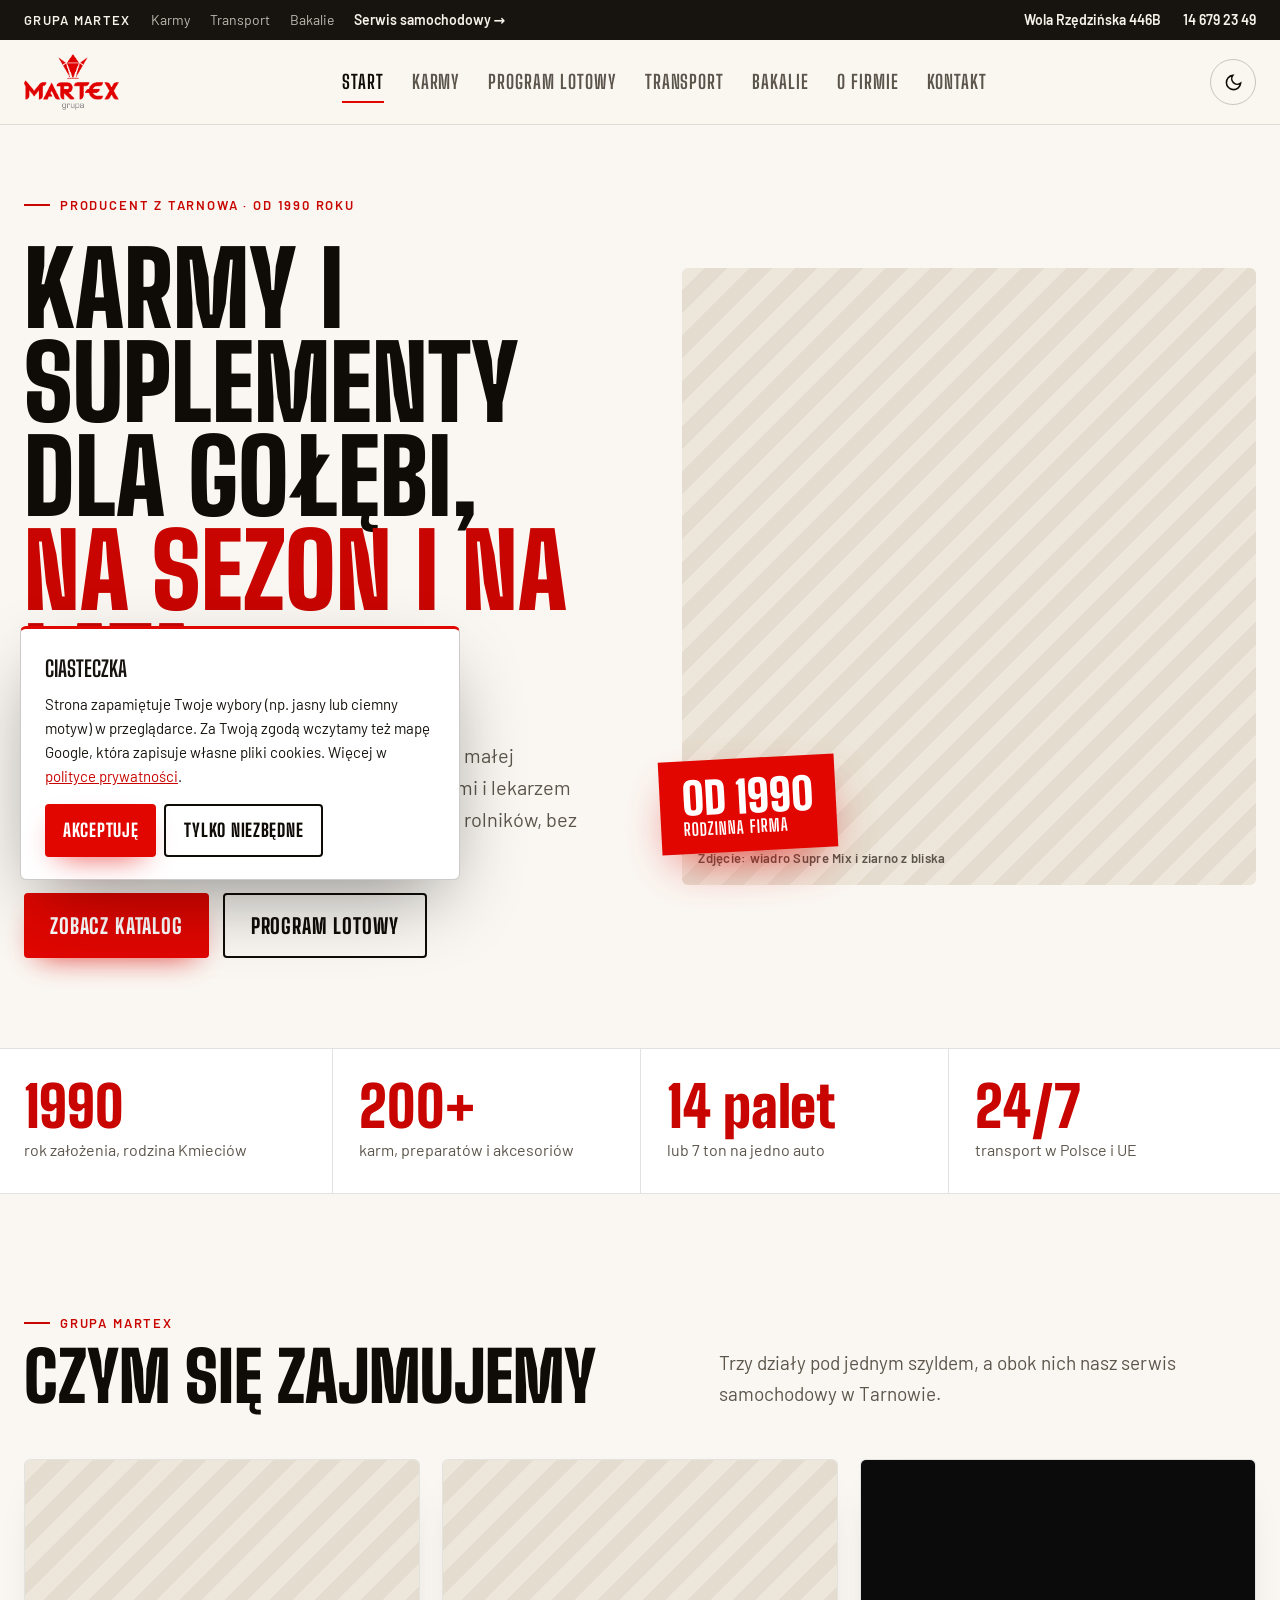
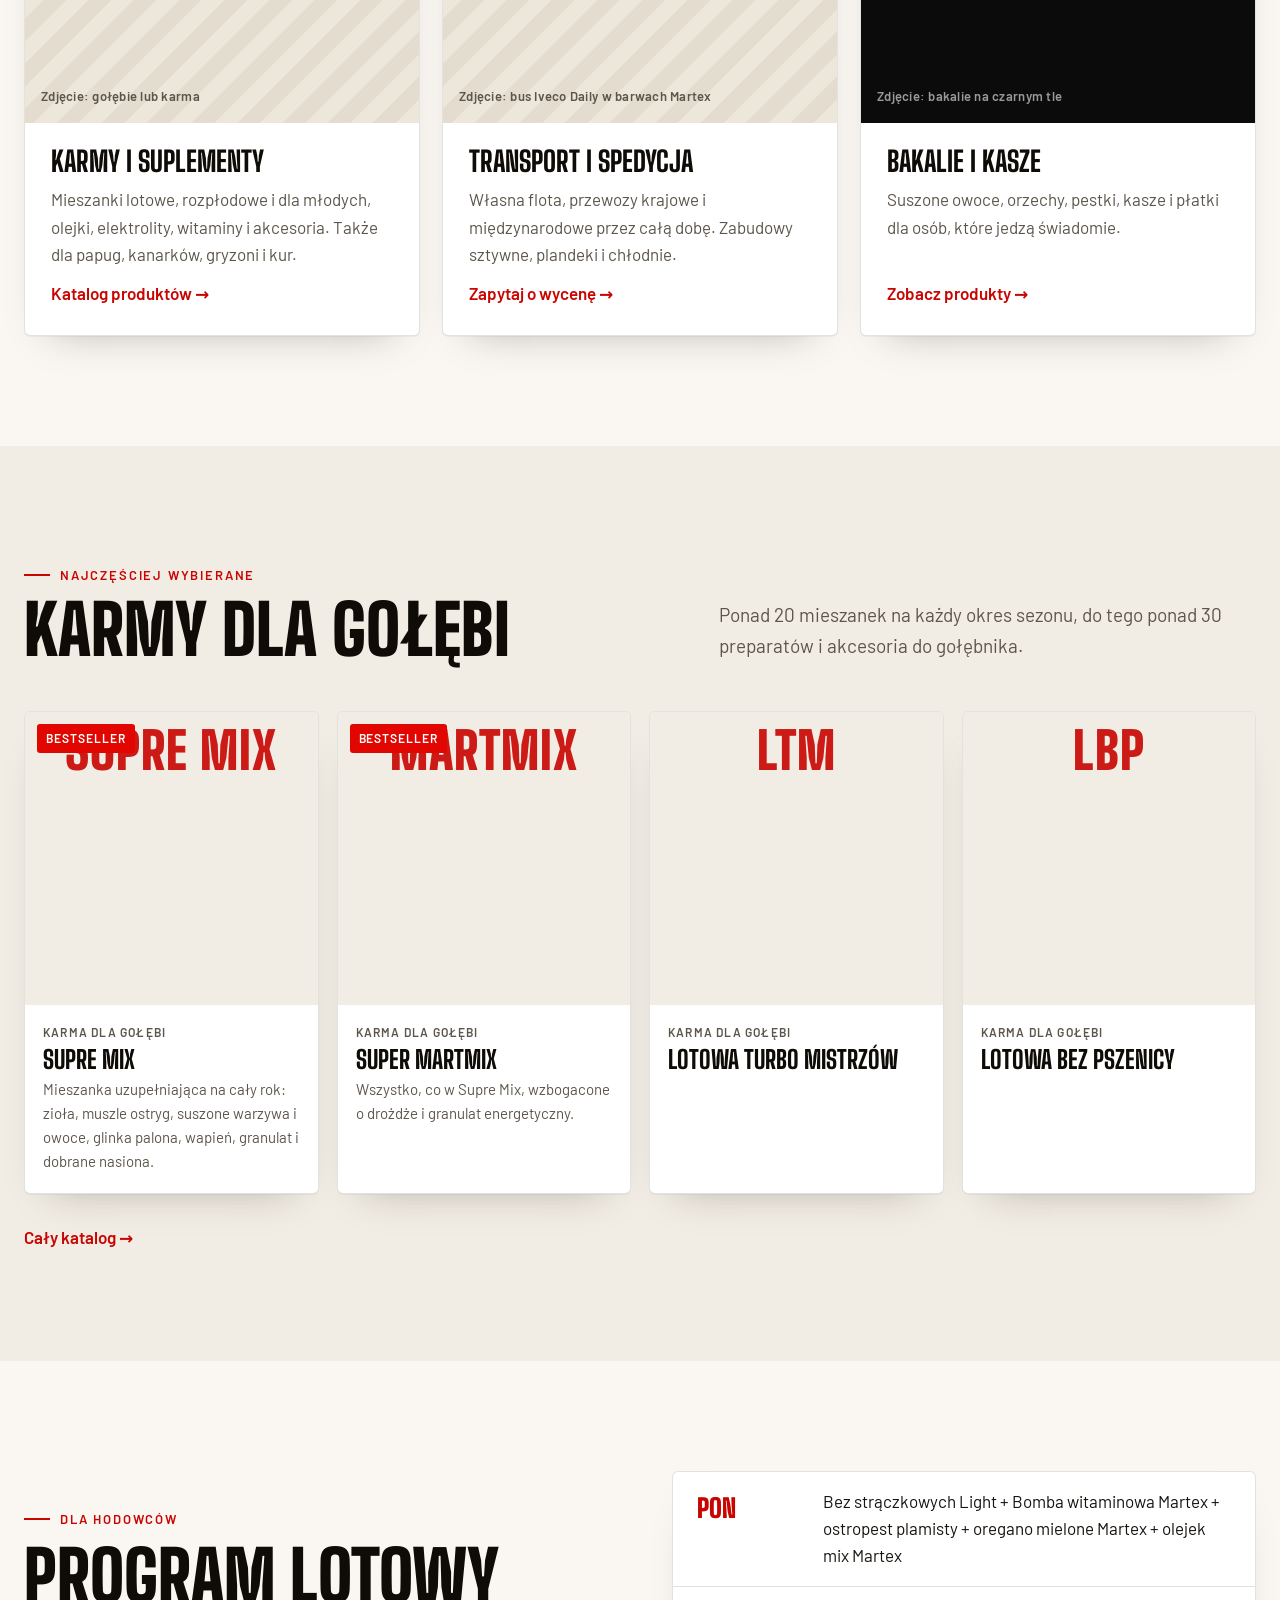
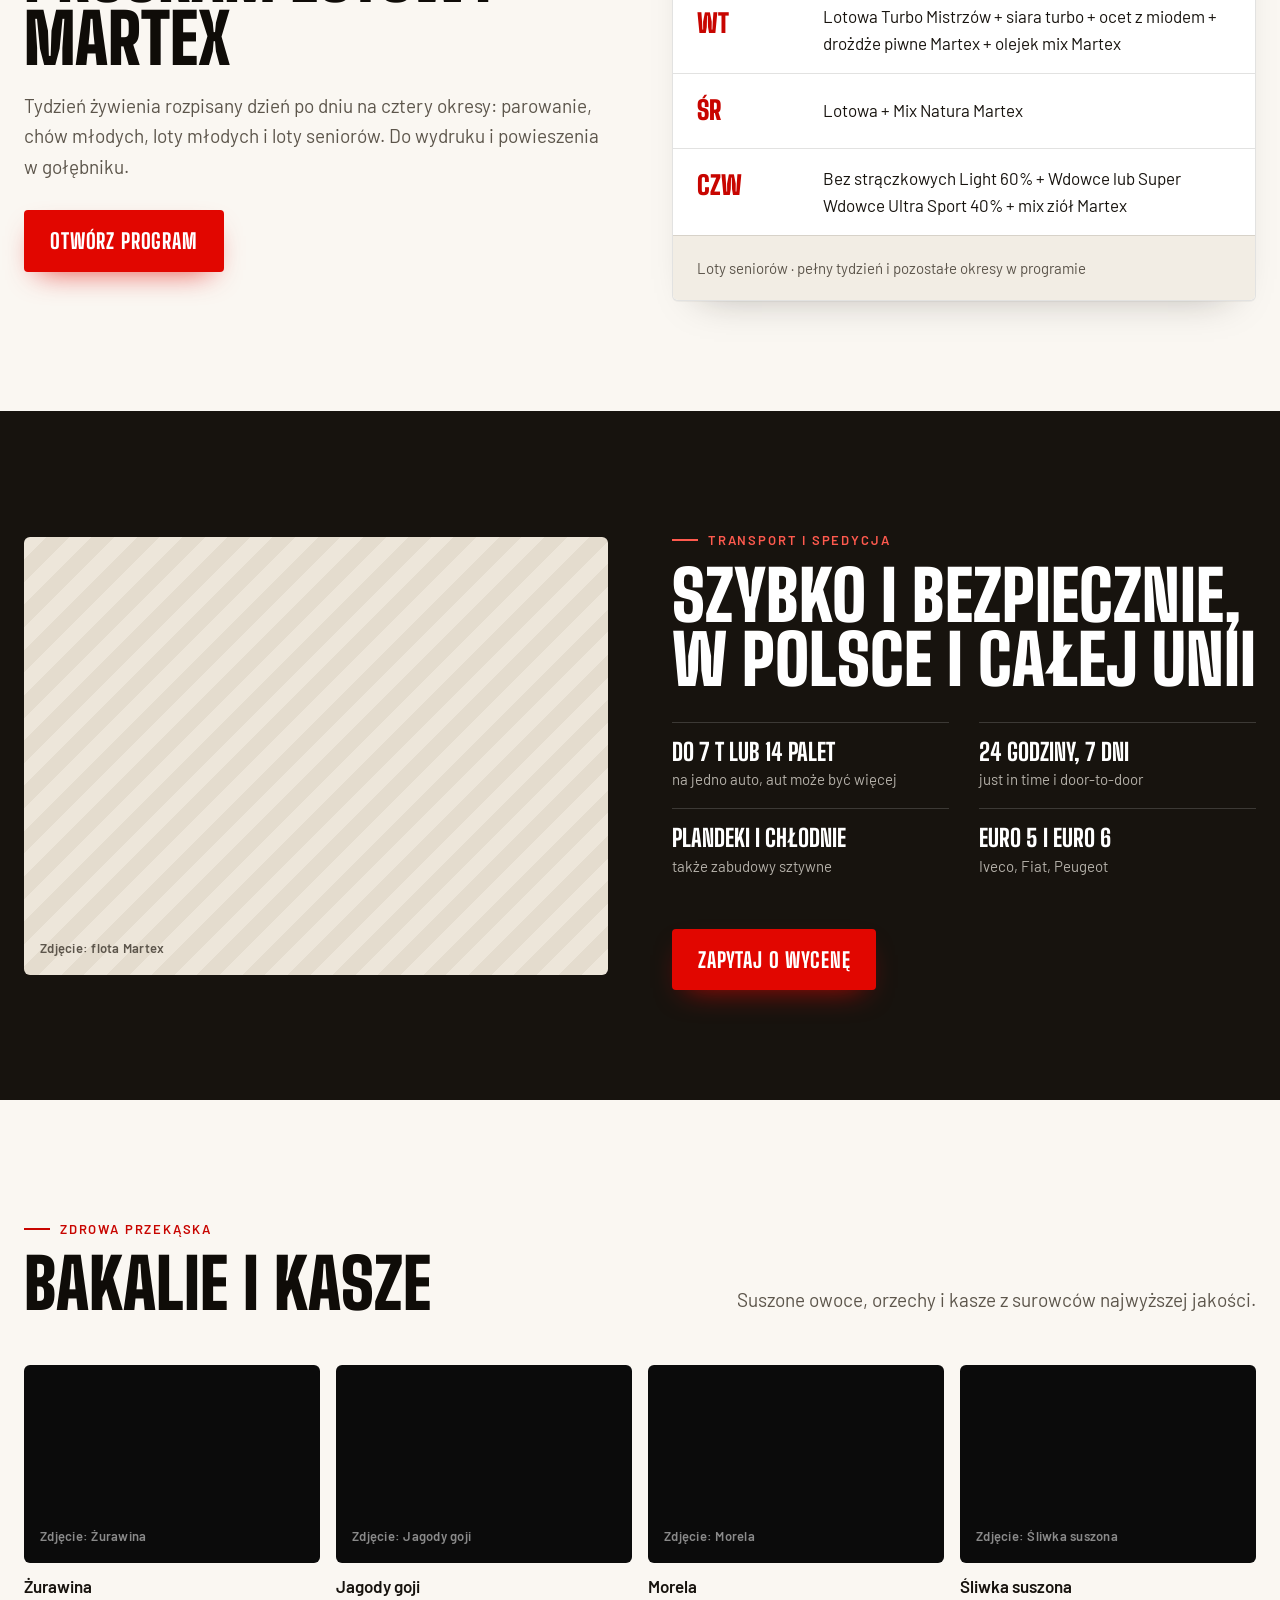
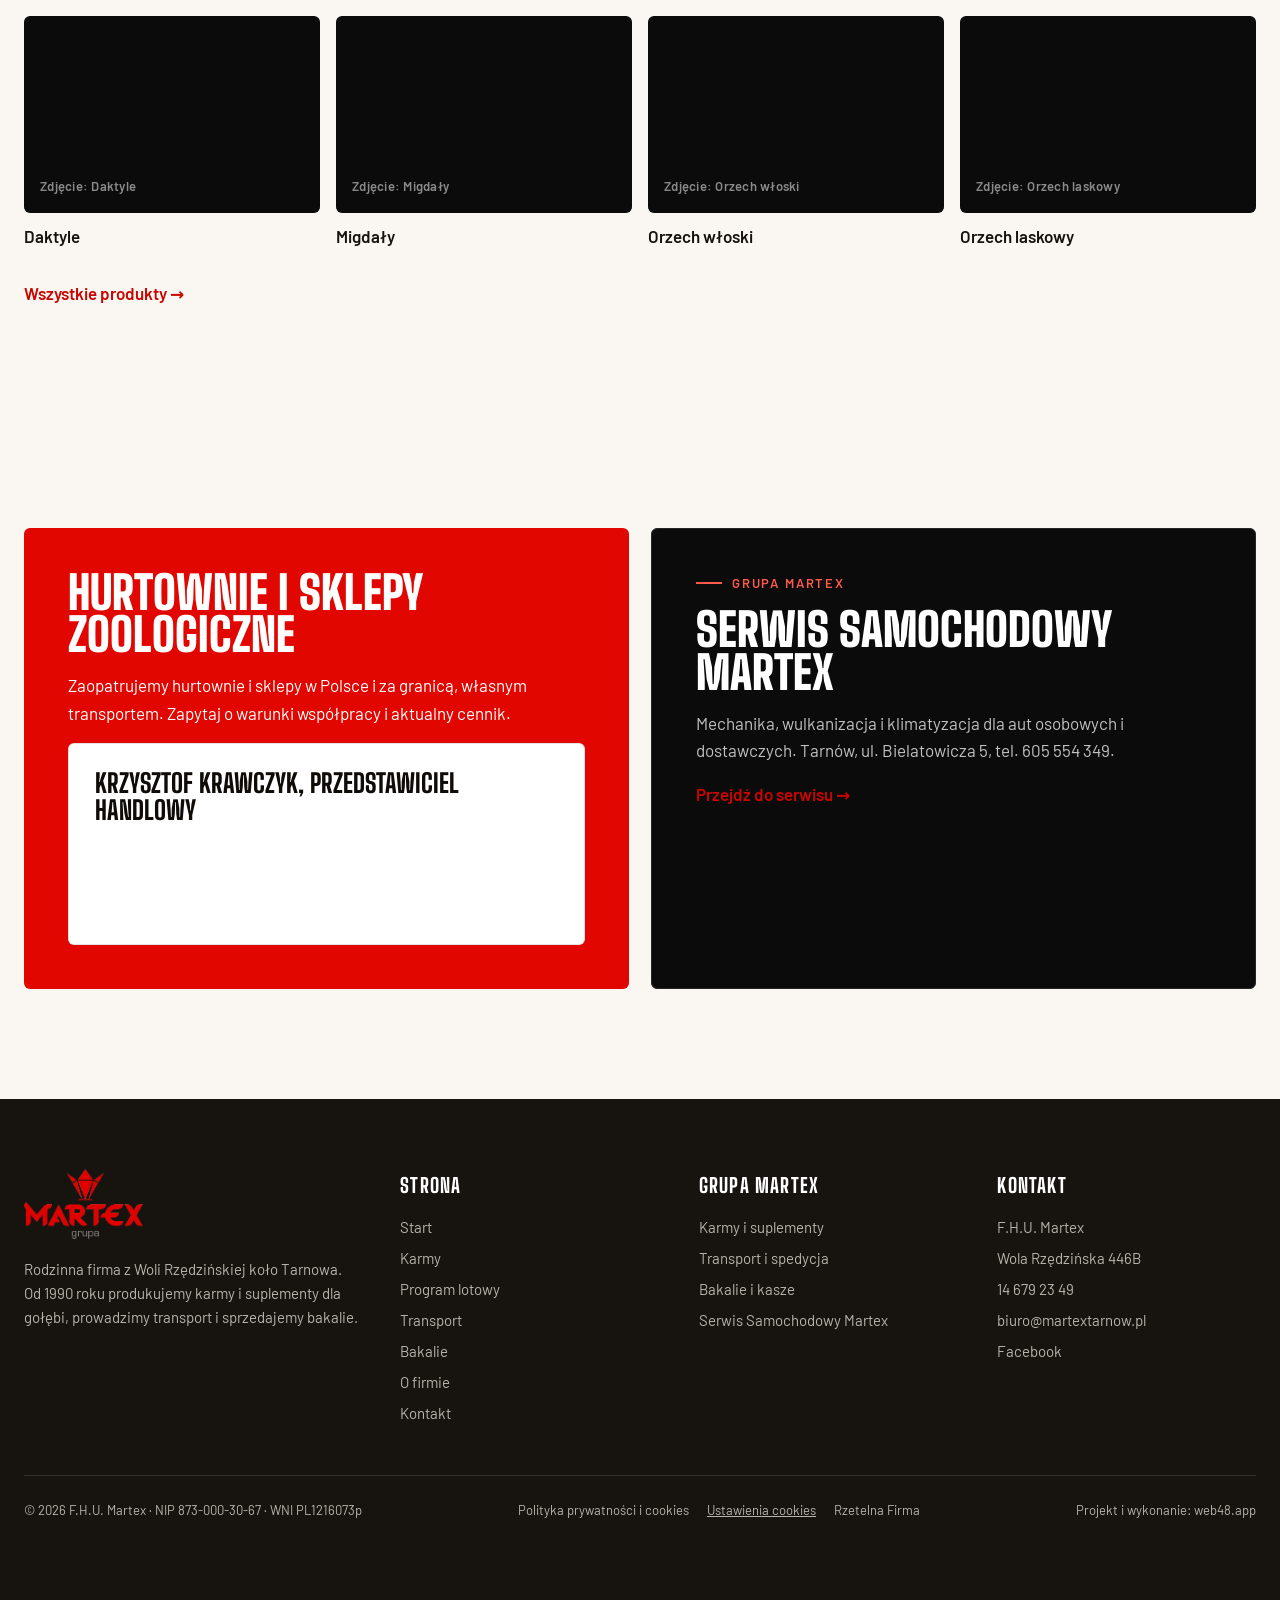
==== index.html @ c6a08531 "Grupa Martex: nowa strona (jasny i ciemny motyw)" ====
<!DOCTYPE html>
<html lang="pl">
<head>
<meta charset="utf-8">
<meta name="viewport" content="width=device-width, initial-scale=1">
<title>Grupa Martex — karmy dla gołębi, transport, bakalie | Tarnów</title>
<meta name="description" content="Martex z Woli Rzędzińskiej koło Tarnowa: producent karm i suplementów dla gołębi i papug od 1990 roku, transport i spedycja w Polsce i UE, bakalie i kasze. Tel. 14 679 23 49.">
<meta name="theme-color" content="#faf7f2">
<link rel="canonical" href="https://martextarnow.pl/">
<meta property="og:type" content="website">
<meta property="og:title" content="Grupa Martex — karmy dla gołębi, transport, bakalie | Tarnów">
<meta property="og:description" content="Martex z Woli Rzędzińskiej koło Tarnowa: producent karm i suplementów dla gołębi i papug od 1990 roku, transport i spedycja w Polsce i UE, bakalie i kasze. Tel. 14 679 23 49.">
<meta property="og:url" content="https://martextarnow.pl/">
<meta property="og:image" content="https://martextarnow.pl/img/og.jpg">
<meta property="og:locale" content="pl_PL">
<link rel="icon" type="image/png" href="logo_small.png">
<script>try{if(localStorage.getItem('martex-grupa-theme')==='dark')document.documentElement.setAttribute('data-theme','dark')}catch(e){}</script>
<link rel="preload" href="fonts/big-shoulders-display-latin-900-normal.woff2" as="font" type="font/woff2" crossorigin>
<link rel="preload" href="fonts/barlow-latin-400-normal.woff2" as="font" type="font/woff2" crossorigin>
<link rel="stylesheet" href="css/fonts.css">
<link rel="stylesheet" href="css/style.css">
<script type="application/ld+json">
{"@context":"https://schema.org","@type":"Organization","name":"Grupa Martex — F.H.U. Martex","url":"https://martextarnow.pl/","logo":"https://martextarnow.pl/logo-martex.png",
"telephone":"+48146792349","email":"biuro@martextarnow.pl","vatID":"PL8730003067","foundingDate":"1990",
"address":{"@type":"PostalAddress","streetAddress":"Wola Rzędzińska 446B","addressLocality":"Wola Rzędzińska","addressCountry":"PL"},
"sameAs":["https://www.facebook.com/MartexTarnow"]}
</script>
</head>
<body data-page="home">
<a href="#top" class="skip" style="position:absolute;left:-9999px">Przejdź do treści</a>
<div class="topbar">
  <div class="wrap">
    <div class="topbar__group"><b>Grupa Martex</b><span>Karmy</span><span>Transport</span><span>Bakalie</span><a href="https://serwis-martex.vercel.app">Serwis samochodowy →</a></div>
    <div class="topbar__right"><a href="kontakt.html">Wola Rzędzińska 446B</a><a href="tel:+48146792349">14 679 23 49</a></div>
  </div>
</div>
<header class="nav">
  <div class="wrap">
    <a href="index.html" class="nav__logo" aria-label="Grupa Martex — strona główna"><img src="logo-martex.png" alt="Martex" width="263" height="155"></a>
    <nav class="nav__links" aria-label="Menu główne">
      <a href="index.html" class="active" aria-current="page">Start</a>
      <a href="karmy.html">Karmy</a>
      <a href="program-lotowy.html">Program lotowy</a>
      <a href="transport.html">Transport</a>
      <a href="bakalie.html">Bakalie</a>
      <a href="o-firmie.html">O firmie</a>
      <a href="kontakt.html">Kontakt</a>
    </nav>
    <div class="nav__right">
      <button class="theme" type="button" aria-label="Przełącz jasny lub ciemny motyw" title="Jasny / ciemny motyw">
        <svg class="i-moon" viewBox="0 0 24 24"><path d="M21 12.8A9 9 0 1 1 11.2 3a7 7 0 0 0 9.8 9.8z"/></svg>
        <svg class="i-sun" viewBox="0 0 24 24"><circle cx="12" cy="12" r="4.5"/><path d="M12 2v2M12 20v2M4.9 4.9l1.4 1.4M17.7 17.7l1.4 1.4M2 12h2M20 12h2M4.9 19.1l1.4-1.4M17.7 6.3l1.4-1.4"/></svg>
      </button>
      <a href="tel:+48146792349" class="btn btn--red nav__cta"><svg viewBox="0 0 24 24" fill="none" stroke="currentColor" stroke-width="2" aria-hidden="true"><path d="M22 16.9v3a2 2 0 0 1-2.2 2 19.8 19.8 0 0 1-8.6-3.1 19.5 19.5 0 0 1-6-6A19.8 19.8 0 0 1 2.1 4.2 2 2 0 0 1 4.1 2h3a2 2 0 0 1 2 1.7c.1.9.4 1.8.7 2.7a2 2 0 0 1-.5 2.1L8 9.8a16 16 0 0 0 6 6l1.3-1.3a2 2 0 0 1 2.1-.4c.9.3 1.8.6 2.7.7a2 2 0 0 1 1.7 2z"/></svg> 14 679 23 49</a>
      <button class="burger" type="button" aria-label="Menu" aria-expanded="false"><span></span><span></span><span></span></button>
    </div>
  </div>
</header>

<main id="top">

<section class="hero">
  <div class="wrap">
    <div class="hero__txt">
      <span class="label">Producent z Tarnowa · od 1990 roku</span>
      <h1><span>Karmy i suplementy</span><span>dla gołębi,</span><span class="red">na sezon i na lata.</span></h1>
      <p class="hero__sub">Mieszanki, preparaty i akcesoria dla gołębi, papug i małej egzotyki. Tworzymy je z doświadczonymi hodowcami i lekarzem weterynarii, z ziarna kupowanego bezpośrednio od rolników, bez GMO.</p>
      <div class="hero__ctas"><a href="karmy.html" class="btn btn--red">Zobacz katalog</a><a href="program-lotowy.html" class="btn btn--line">Program lotowy</a></div>
    </div>
    <div class="hero__visual">
      <div class="fig " data-label="Zdjęcie: wiadro Supre Mix i ziarno z bliska"><img src="img/hero.jpg" alt="Karma Martex dla gołębi" fetchpriority="high" onerror="this.parentNode.classList.add('is-empty');this.remove()"></div>
      <div class="hero__badge"><b>Od 1990</b><span>rodzinna firma</span></div>
    </div>
  </div>
</section>

<section class="stats" aria-label="Martex w liczbach">
  <div class="wrap">
    <div class="stat"><b>1990</b><span>rok założenia, rodzina Kmieciów</span></div>
    <div class="stat"><b>200+</b><span>karm, preparatów i akcesoriów</span></div>
    <div class="stat"><b>14 palet</b><span>lub 7 ton na jedno auto</span></div>
    <div class="stat"><b>24/7</b><span>transport w Polsce i UE</span></div>
  </div>
</section>

<section class="sec">
  <div class="wrap">
    <div class="sec__head rv"><div><span class="label">Grupa Martex</span><h2>Czym się zajmujemy</h2></div><p class="lead">Trzy działy pod jednym szyldem, a obok nich nasz serwis samochodowy w Tarnowie.</p></div>
    <div class="divs">
      <a href="karmy.html" class="div rv"><div class="fig " data-label="Zdjęcie: gołębie lub karma"><img src="img/karmy.jpg" alt="Karmy Martex" loading="lazy" onerror="this.parentNode.classList.add('is-empty');this.remove()"></div><div class="div__body"><h3>Karmy i suplementy</h3><p>Mieszanki lotowe, rozpłodowe i dla młodych, olejki, elektrolity, witaminy i akcesoria. Także dla papug, kanarków, gryzoni i kur.</p><span class="more">Katalog produktów →</span></div></a>
      <a href="transport.html" class="div rv"><div class="fig " data-label="Zdjęcie: bus Iveco Daily w barwach Martex"><img src="img/flota-1.jpg" alt="Flota Martex" loading="lazy" onerror="this.parentNode.classList.add('is-empty');this.remove()"></div><div class="div__body"><h3>Transport i spedycja</h3><p>Własna flota, przewozy krajowe i międzynarodowe przez całą dobę. Zabudowy sztywne, plandeki i chłodnie.</p><span class="more">Zapytaj o wycenę →</span></div></a>
      <a href="bakalie.html" class="div rv"><div class="fig fig--dark" data-label="Zdjęcie: bakalie na czarnym tle"><img src="img/bakalie.jpg" alt="Bakalie Martex" loading="lazy" onerror="this.parentNode.classList.add('is-empty');this.remove()"></div><div class="div__body"><h3>Bakalie i kasze</h3><p>Suszone owoce, orzechy, pestki, kasze i płatki dla osób, które jedzą świadomie.</p><span class="more">Zobacz produkty →</span></div></a>
    </div>
  </div>
</section>

<section class="sec sec--alt">
  <div class="wrap">
    <div class="sec__head rv"><div><span class="label">Najczęściej wybierane</span><h2>Karmy dla gołębi</h2></div><p class="lead">Ponad 20 mieszanek na każdy okres sezonu, do tego ponad 30 preparatów i akcesoria do gołębnika.</p></div>
    <div class="pgrid"><article class="pcard" data-cat="golebie" data-name="Supre Mix SUPRE MIX">
  <div style="position:relative"><span class="pcard__tag">BESTSELLER</span><div class="fig " data-label="" data-code="SUPRE MIX"><img src="img/produkty/supre-mix.jpg" alt="Supre Mix" loading="lazy" onerror="this.parentNode.classList.add('is-empty');this.remove()"></div></div>
  <div class="pcard__body"><span class="pcard__cat">Karma dla gołębi</span><h3>Supre Mix</h3><p>Mieszanka uzupełniająca na cały rok: zioła, muszle ostryg, suszone warzywa i owoce, glinka palona, wapień, granulat i dobrane nasiona.</p></div>
</article>
<article class="pcard" data-cat="golebie" data-name="Super Martmix MARTMIX">
  <div style="position:relative"><span class="pcard__tag">BESTSELLER</span><div class="fig " data-label="" data-code="MARTMIX"><img src="img/produkty/super-martmix.jpg" alt="Super Martmix" loading="lazy" onerror="this.parentNode.classList.add('is-empty');this.remove()"></div></div>
  <div class="pcard__body"><span class="pcard__cat">Karma dla gołębi</span><h3>Super Martmix</h3><p>Wszystko, co w Supre Mix, wzbogacone o drożdże i granulat energetyczny.</p></div>
</article>
<article class="pcard" data-cat="golebie" data-name="Lotowa Turbo Mistrzów LTM">
  <div style="position:relative"><div class="fig " data-label="" data-code="LTM"><img src="img/produkty/lotowa-turbo-mistrzow.jpg" alt="Lotowa Turbo Mistrzów" loading="lazy" onerror="this.parentNode.classList.add('is-empty');this.remove()"></div></div>
  <div class="pcard__body"><span class="pcard__cat">Karma dla gołębi</span><h3>Lotowa Turbo Mistrzów</h3></div>
</article>
<article class="pcard" data-cat="golebie" data-name="Lotowa bez pszenicy LBP">
  <div style="position:relative"><div class="fig " data-label="" data-code="LBP"><img src="img/produkty/lotowa-bez-pszenicy.jpg" alt="Lotowa bez pszenicy" loading="lazy" onerror="this.parentNode.classList.add('is-empty');this.remove()"></div></div>
  <div class="pcard__body"><span class="pcard__cat">Karma dla gołębi</span><h3>Lotowa bez pszenicy</h3></div>
</article></div>
    <p style="margin-top:30px"><a href="karmy.html" class="more">Cały katalog →</a></p>
  </div>
</section>

<section class="sec">
  <div class="wrap split">
    <div class="rv">
      <span class="label">Dla hodowców</span>
      <h2 style="margin:14px 0 20px">Program lotowy Martex</h2>
      <p class="lead">Tydzień żywienia rozpisany dzień po dniu na cztery okresy: parowanie, chów młodych, loty młodych i loty seniorów. Do wydruku i powieszenia w gołębniku.</p>
      <div class="btns" style="margin-top:28px"><a href="program-lotowy.html" class="btn btn--red">Otwórz program</a></div>
    </div>
    <div class="plan on rv" aria-label="Loty seniorów — fragment programu">
      <table><tbody><tr data-d="1"><th scope="row">Pon</th><td>Bez strączkowych Light + Bomba witaminowa Martex + ostropest plamisty + oregano mielone Martex + olejek mix Martex</td></tr><tr data-d="2"><th scope="row">Wt</th><td>Lotowa Turbo Mistrzów + siara turbo + ocet z miodem + drożdże piwne Martex + olejek mix Martex</td></tr><tr data-d="3"><th scope="row">Śr</th><td>Lotowa + Mix Natura Martex</td></tr><tr data-d="4"><th scope="row">Czw</th><td>Bez strączkowych Light 60% + Wdowce lub Super Wdowce Ultra Sport 40% + mix ziół Martex</td></tr></tbody></table>
      <div class="plan__note">Loty seniorów · pełny tydzień i pozostałe okresy w programie</div>
    </div>
  </div>
</section>

<section class="sec dark">
  <div class="wrap split">
    <div class="fig " data-label="Zdjęcie: flota Martex"><img src="img/flota-2.jpg" alt="Busy Martex" loading="lazy" onerror="this.parentNode.classList.add('is-empty');this.remove()"></div>
    <div class="rv">
      <span class="label">Transport i spedycja</span>
      <h2 style="margin-top:14px">Szybko i bezpiecznie, w Polsce i całej Unii</h2>
      <ul class="facts">
        <li><b>Do 7 t lub 14 palet</b><span>na jedno auto, aut może być więcej</span></li>
        <li><b>24 godziny, 7 dni</b><span>just in time i door-to-door</span></li>
        <li><b>Plandeki i chłodnie</b><span>także zabudowy sztywne</span></li>
        <li><b>Euro 5 i Euro 6</b><span>Iveco, Fiat, Peugeot</span></li>
      </ul>
      <div class="btns"><a href="transport.html" class="btn btn--red">Zapytaj o wycenę</a></div>
    </div>
  </div>
</section>

<section class="sec">
  <div class="wrap">
    <div class="sec__head rv"><div><span class="label">Zdrowa przekąska</span><h2>Bakalie i kasze</h2></div><p class="lead">Suszone owoce, orzechy i kasze z surowców najwyższej jakości.</p></div>
    <div class="sgrid"><div class="scard"><div class="fig fig--dark" data-label="Zdjęcie: Żurawina"><img src="img/bakalie/zurawina.jpg" alt="Żurawina" loading="lazy" onerror="this.parentNode.classList.add('is-empty');this.remove()"></div><b>Żurawina</b></div>
<div class="scard"><div class="fig fig--dark" data-label="Zdjęcie: Jagody goji"><img src="img/bakalie/jagody-goji.jpg" alt="Jagody goji" loading="lazy" onerror="this.parentNode.classList.add('is-empty');this.remove()"></div><b>Jagody goji</b></div>
<div class="scard"><div class="fig fig--dark" data-label="Zdjęcie: Morela"><img src="img/bakalie/morela.jpg" alt="Morela" loading="lazy" onerror="this.parentNode.classList.add('is-empty');this.remove()"></div><b>Morela</b></div>
<div class="scard"><div class="fig fig--dark" data-label="Zdjęcie: Śliwka suszona"><img src="img/bakalie/sliwka-suszona.jpg" alt="Śliwka suszona" loading="lazy" onerror="this.parentNode.classList.add('is-empty');this.remove()"></div><b>Śliwka suszona</b></div>
<div class="scard"><div class="fig fig--dark" data-label="Zdjęcie: Daktyle"><img src="img/bakalie/daktyle.jpg" alt="Daktyle" loading="lazy" onerror="this.parentNode.classList.add('is-empty');this.remove()"></div><b>Daktyle</b></div>
<div class="scard"><div class="fig fig--dark" data-label="Zdjęcie: Migdały"><img src="img/bakalie/migdaly.jpg" alt="Migdały" loading="lazy" onerror="this.parentNode.classList.add('is-empty');this.remove()"></div><b>Migdały</b></div>
<div class="scard"><div class="fig fig--dark" data-label="Zdjęcie: Orzech włoski"><img src="img/bakalie/orzech-wloski.jpg" alt="Orzech włoski" loading="lazy" onerror="this.parentNode.classList.add('is-empty');this.remove()"></div><b>Orzech włoski</b></div>
<div class="scard"><div class="fig fig--dark" data-label="Zdjęcie: Orzech laskowy"><img src="img/bakalie/orzech-laskowy.jpg" alt="Orzech laskowy" loading="lazy" onerror="this.parentNode.classList.add('is-empty');this.remove()"></div><b>Orzech laskowy</b></div></div>
    <p style="margin-top:30px"><a href="bakalie.html" class="more">Wszystkie produkty →</a></p>
  </div>
</section>

<section class="sec">
  <div class="wrap duo">
    <div class="box box--red rv">
      <h2>Hurtownie i sklepy zoologiczne</h2>
      <p>Zaopatrujemy hurtownie i sklepy w Polsce i za granicą, własnym transportem. Zapytaj o warunki współpracy i aktualny cennik.</p>
      <p class="person"><b>Krzysztof Krawczyk, przedstawiciel handlowy</b><a href="tel:+48793515053">793 515 053</a> · <a href="mailto:krzysztof@martextarnow.pl">krzysztof@martextarnow.pl</a></p>
    </div>
    <a href="https://serwis-martex.vercel.app" class="box box--black rv">
      <span class="label">Grupa Martex</span>
      <h2>Serwis Samochodowy Martex</h2>
      <p>Mechanika, wulkanizacja i klimatyzacja dla aut osobowych i dostawczych. Tarnów, ul. Bielatowicza 5, tel. 605 554 349.</p>
      <span class="more">Przejdź do serwisu →</span>
    </a>
  </div>
</section>
</main>

<footer class="foot">
  <div class="wrap">
    <div class="foot__grid">
      <div>
        <img src="logo-martex.png" alt="Grupa Martex" width="263" height="155" class="foot__logo" loading="lazy">
        <p>Rodzinna firma z Woli Rzędzińskiej koło Tarnowa. Od 1990 roku produkujemy karmy i suplementy dla gołębi, prowadzimy transport i sprzedajemy bakalie.</p>
      </div>
      <div>
        <h4>Strona</h4>
        <ul><li><a href="index.html">Start</a></li><li><a href="karmy.html">Karmy</a></li><li><a href="program-lotowy.html">Program lotowy</a></li><li><a href="transport.html">Transport</a></li><li><a href="bakalie.html">Bakalie</a></li><li><a href="o-firmie.html">O firmie</a></li><li><a href="kontakt.html">Kontakt</a></li></ul>
      </div>
      <div>
        <h4>Grupa Martex</h4>
        <ul><li><a href="karmy.html">Karmy i suplementy</a></li><li><a href="transport.html">Transport i spedycja</a></li><li><a href="bakalie.html">Bakalie i kasze</a></li><li><a href="https://serwis-martex.vercel.app">Serwis Samochodowy Martex</a></li></ul>
      </div>
      <div>
        <h4>Kontakt</h4>
        <ul><li>F.H.U. Martex</li><li>Wola Rzędzińska 446B</li><li><a href="tel:+48146792349">14 679 23 49</a></li><li><a href="mailto:biuro@martextarnow.pl">biuro@martextarnow.pl</a></li><li><a href="https://www.facebook.com/MartexTarnow" target="_blank" rel="noopener">Facebook</a></li></ul>
      </div>
    </div>
    <div class="foot__bottom">
      <span>© <span data-year>2026</span> F.H.U. Martex · NIP 873-000-30-67 · WNI PL1216073p</span>
      <span class="foot__legal"><a href="polityka-prywatnosci.html">Polityka prywatności i cookies</a><button type="button" data-cookie-settings>Ustawienia cookies</button><a href="https://wizytowka.rzetelnafirma.pl/I5J4FQ73" target="_blank" rel="noopener">Rzetelna Firma</a></span>
      <span>Projekt i wykonanie: <a href="https://web48.app" target="_blank" rel="noopener">web48.app</a></span>
    </div>
  </div>
</footer>
<div class="mbar">
  <a href="tel:+48146792349"><svg viewBox="0 0 24 24" fill="none" stroke="currentColor" stroke-width="2" aria-hidden="true"><path d="M22 16.9v3a2 2 0 0 1-2.2 2 19.8 19.8 0 0 1-8.6-3.1 19.5 19.5 0 0 1-6-6A19.8 19.8 0 0 1 2.1 4.2 2 2 0 0 1 4.1 2h3a2 2 0 0 1 2 1.7c.1.9.4 1.8.7 2.7a2 2 0 0 1-.5 2.1L8 9.8a16 16 0 0 0 6 6l1.3-1.3a2 2 0 0 1 2.1-.4c.9.3 1.8.6 2.7.7a2 2 0 0 1 1.7 2z"/></svg>Zadzwoń</a>
  <a href="mailto:biuro@martextarnow.pl"><svg viewBox="0 0 24 24" fill="none" stroke="currentColor" stroke-width="2" aria-hidden="true"><rect x="3" y="5" width="18" height="14" rx="2"/><path d="m3 7 9 6 9-6"/></svg>Napisz</a>
</div>
<button class="totop" type="button" aria-label="Przewiń do góry"><svg viewBox="0 0 24 24"><path d="M12 19V5M5 12l7-7 7 7"/></svg></button>
<div class="cookies" role="dialog" aria-live="polite" aria-label="Pliki cookies">
  <b>Ciasteczka</b>
  <p>Strona zapamiętuje Twoje wybory (np. jasny lub ciemny motyw) w przeglądarce. Za Twoją zgodą wczytamy też mapę Google, która zapisuje własne pliki cookies. Więcej w <a href="polityka-prywatnosci.html">polityce prywatności</a>.</p>
  <div class="cookies__btns">
    <button type="button" class="btn btn--red" data-consent="all">Akceptuję</button>
    <button type="button" class="btn btn--line" data-consent="necessary">Tylko niezbędne</button>
  </div>
</div>
<script src="js/main.js"></script>
</body>
</html>
---- css/fonts.css ----
/* big-shoulders-display-latin-ext-700-normal */
@font-face {
  font-family: 'Big Shoulders Display';
  font-style: normal;
  font-display: swap;
  font-weight: 700;
  src: url('../fonts/big-shoulders-display-latin-ext-700-normal.woff2') format('woff2');
  unicode-range: U+0100-02BA,U+02BD-02C5,U+02C7-02CC,U+02CE-02D7,U+02DD-02FF,U+0304,U+0308,U+0329,U+1D00-1DBF,U+1E00-1E9F,U+1EF2-1EFF,U+2020,U+20A0-20AB,U+20AD-20C0,U+2113,U+2C60-2C7F,U+A720-A7FF;
}
/* big-shoulders-display-latin-700-normal */
@font-face {
  font-family: 'Big Shoulders Display';
  font-style: normal;
  font-display: swap;
  font-weight: 700;
  src: url('../fonts/big-shoulders-display-latin-700-normal.woff2') format('woff2');
  unicode-range: U+0000-00FF,U+0131,U+0152-0153,U+02BB-02BC,U+02C6,U+02DA,U+02DC,U+0304,U+0308,U+0329,U+2000-206F,U+20AC,U+2122,U+2191,U+2193,U+2212,U+2215,U+FEFF,U+FFFD;
}
/* big-shoulders-display-latin-ext-800-normal */
@font-face {
  font-family: 'Big Shoulders Display';
  font-style: normal;
  font-display: swap;
  font-weight: 800;
  src: url('../fonts/big-shoulders-display-latin-ext-800-normal.woff2') format('woff2');
  unicode-range: U+0100-02BA,U+02BD-02C5,U+02C7-02CC,U+02CE-02D7,U+02DD-02FF,U+0304,U+0308,U+0329,U+1D00-1DBF,U+1E00-1E9F,U+1EF2-1EFF,U+2020,U+20A0-20AB,U+20AD-20C0,U+2113,U+2C60-2C7F,U+A720-A7FF;
}
/* big-shoulders-display-latin-800-normal */
@font-face {
  font-family: 'Big Shoulders Display';
  font-style: normal;
  font-display: swap;
  font-weight: 800;
  src: url('../fonts/big-shoulders-display-latin-800-normal.woff2') format('woff2');
  unicode-range: U+0000-00FF,U+0131,U+0152-0153,U+02BB-02BC,U+02C6,U+02DA,U+02DC,U+0304,U+0308,U+0329,U+2000-206F,U+20AC,U+2122,U+2191,U+2193,U+2212,U+2215,U+FEFF,U+FFFD;
}
/* big-shoulders-display-latin-ext-900-normal */
@font-face {
  font-family: 'Big Shoulders Display';
  font-style: normal;
  font-display: swap;
  font-weight: 900;
  src: url('../fonts/big-shoulders-display-latin-ext-900-normal.woff2') format('woff2');
  unicode-range: U+0100-02BA,U+02BD-02C5,U+02C7-02CC,U+02CE-02D7,U+02DD-02FF,U+0304,U+0308,U+0329,U+1D00-1DBF,U+1E00-1E9F,U+1EF2-1EFF,U+2020,U+20A0-20AB,U+20AD-20C0,U+2113,U+2C60-2C7F,U+A720-A7FF;
}
/* big-shoulders-display-latin-900-normal */
@font-face {
  font-family: 'Big Shoulders Display';
  font-style: normal;
  font-display: swap;
  font-weight: 900;
  src: url('../fonts/big-shoulders-display-latin-900-normal.woff2') format('woff2');
  unicode-range: U+0000-00FF,U+0131,U+0152-0153,U+02BB-02BC,U+02C6,U+02DA,U+02DC,U+0304,U+0308,U+0329,U+2000-206F,U+20AC,U+2122,U+2191,U+2193,U+2212,U+2215,U+FEFF,U+FFFD;
}
/* barlow-latin-ext-400-normal */
@font-face {
  font-family: 'Barlow';
  font-style: normal;
  font-display: swap;
  font-weight: 400;
  src: url('../fonts/barlow-latin-ext-400-normal.woff2') format('woff2');
  unicode-range: U+0100-02BA,U+02BD-02C5,U+02C7-02CC,U+02CE-02D7,U+02DD-02FF,U+0304,U+0308,U+0329,U+1D00-1DBF,U+1E00-1E9F,U+1EF2-1EFF,U+2020,U+20A0-20AB,U+20AD-20C0,U+2113,U+2C60-2C7F,U+A720-A7FF;
}
/* barlow-latin-400-normal */
@font-face {
  font-family: 'Barlow';
  font-style: normal;
  font-display: swap;
  font-weight: 400;
  src: url('../fonts/barlow-latin-400-normal.woff2') format('woff2');
  unicode-range: U+0000-00FF,U+0131,U+0152-0153,U+02BB-02BC,U+02C6,U+02DA,U+02DC,U+0304,U+0308,U+0329,U+2000-206F,U+20AC,U+2122,U+2191,U+2193,U+2212,U+2215,U+FEFF,U+FFFD;
}
/* barlow-latin-ext-500-normal */
@font-face {
  font-family: 'Barlow';
  font-style: normal;
  font-display: swap;
  font-weight: 500;
  src: url('../fonts/barlow-latin-ext-500-normal.woff2') format('woff2');
  unicode-range: U+0100-02BA,U+02BD-02C5,U+02C7-02CC,U+02CE-02D7,U+02DD-02FF,U+0304,U+0308,U+0329,U+1D00-1DBF,U+1E00-1E9F,U+1EF2-1EFF,U+2020,U+20A0-20AB,U+20AD-20C0,U+2113,U+2C60-2C7F,U+A720-A7FF;
}
/* barlow-latin-500-normal */
@font-face {
  font-family: 'Barlow';
  font-style: normal;
  font-display: swap;
  font-weight: 500;
  src: url('../fonts/barlow-latin-500-normal.woff2') format('woff2');
  unicode-range: U+0000-00FF,U+0131,U+0152-0153,U+02BB-02BC,U+02C6,U+02DA,U+02DC,U+0304,U+0308,U+0329,U+2000-206F,U+20AC,U+2122,U+2191,U+2193,U+2212,U+2215,U+FEFF,U+FFFD;
}
/* barlow-latin-ext-600-normal */
@font-face {
  font-family: 'Barlow';
  font-style: normal;
  font-display: swap;
  font-weight: 600;
  src: url('../fonts/barlow-latin-ext-600-normal.woff2') format('woff2');
  unicode-range: U+0100-02BA,U+02BD-02C5,U+02C7-02CC,U+02CE-02D7,U+02DD-02FF,U+0304,U+0308,U+0329,U+1D00-1DBF,U+1E00-1E9F,U+1EF2-1EFF,U+2020,U+20A0-20AB,U+20AD-20C0,U+2113,U+2C60-2C7F,U+A720-A7FF;
}
/* barlow-latin-600-normal */
@font-face {
  font-family: 'Barlow';
  font-style: normal;
  font-display: swap;
  font-weight: 600;
  src: url('../fonts/barlow-latin-600-normal.woff2') format('woff2');
  unicode-range: U+0000-00FF,U+0131,U+0152-0153,U+02BB-02BC,U+02C6,U+02DA,U+02DC,U+0304,U+0308,U+0329,U+2000-206F,U+20AC,U+2122,U+2191,U+2193,U+2212,U+2215,U+FEFF,U+FFFD;
}
/* jetbrains-mono-latin-ext-400-normal */
@font-face {
  font-family: 'JetBrains Mono';
  font-style: normal;
  font-display: swap;
  font-weight: 400;
  src: url('../fonts/jetbrains-mono-latin-ext-400-normal.woff2') format('woff2');
  unicode-range: U+0100-02BA,U+02BD-02C5,U+02C7-02CC,U+02CE-02D7,U+02DD-02FF,U+0304,U+0308,U+0329,U+1D00-1DBF,U+1E00-1E9F,U+1EF2-1EFF,U+2020,U+20A0-20AB,U+20AD-20C0,U+2113,U+2C60-2C7F,U+A720-A7FF;
}
/* jetbrains-mono-latin-400-normal */
@font-face {
  font-family: 'JetBrains Mono';
  font-style: normal;
  font-display: swap;
  font-weight: 400;
  src: url('../fonts/jetbrains-mono-latin-400-normal.woff2') format('woff2');
  unicode-range: U+0000-00FF,U+0131,U+0152-0153,U+02BB-02BC,U+02C6,U+02DA,U+02DC,U+0304,U+0308,U+0329,U+2000-206F,U+20AC,U+2122,U+2191,U+2193,U+2212,U+2215,U+FEFF,U+FFFD;
}
/* jetbrains-mono-latin-ext-500-normal */
@font-face {
  font-family: 'JetBrains Mono';
  font-style: normal;
  font-display: swap;
  font-weight: 500;
  src: url('../fonts/jetbrains-mono-latin-ext-500-normal.woff2') format('woff2');
  unicode-range: U+0100-02BA,U+02BD-02C5,U+02C7-02CC,U+02CE-02D7,U+02DD-02FF,U+0304,U+0308,U+0329,U+1D00-1DBF,U+1E00-1E9F,U+1EF2-1EFF,U+2020,U+20A0-20AB,U+20AD-20C0,U+2113,U+2C60-2C7F,U+A720-A7FF;
}
/* jetbrains-mono-latin-500-normal */
@font-face {
  font-family: 'JetBrains Mono';
  font-style: normal;
  font-display: swap;
  font-weight: 500;
  src: url('../fonts/jetbrains-mono-latin-500-normal.woff2') format('woff2');
  unicode-range: U+0000-00FF,U+0131,U+0152-0153,U+02BB-02BC,U+02C6,U+02DA,U+02DC,U+0304,U+0308,U+0329,U+2000-206F,U+20AC,U+2122,U+2191,U+2193,U+2212,U+2215,U+FEFF,U+FFFD;
}
---- css/style.css ----
/* ==========================================================
   GRUPA MARTEX — Wola Rzędzińska / Tarnów
   Domyślnie jasny motyw, ciemny: html[data-theme="dark"]
   ========================================================== */
:root{
  --red:#E10600;
  --red-2:#ff2a1f;
  --red-t:#C80500;          /* czerwony tekst na jasnym tle */
  --bg:#FAF7F2;
  --bg-2:#F2EDE4;
  --card:#FFFFFF;
  --line:rgba(23,19,14,.12);
  --line-2:rgba(23,19,14,.22);
  --txt:#17130E;
  --mute:#5C554B;
  --hi:#0F0C08;
  --ink:#17130E;            /* ciemne pasy: topbar, transport, stopka */
  --ink-txt:#F6F2EA;
  --ph-1:#EDE6DA;
  --ph-2:#E4DCCE;
  --glass:rgba(250,247,242,.86);
  --shadow:0 1px 0 rgba(23,19,14,.04),0 20px 40px -28px rgba(23,19,14,.35);
  --display:'Big Shoulders Display','Oswald',Impact,sans-serif;
  --body:'Barlow',system-ui,-apple-system,'Segoe UI',sans-serif;
  --wrap:1240px;
  --r:6px;
  color-scheme:light;
}
html[data-theme="dark"]{
  --bg:#0E0E0E;
  --bg-2:#141414;
  --card:#1A1A1A;
  --line:rgba(255,255,255,.09);
  --line-2:rgba(255,255,255,.18);
  --txt:#ECE8E1;
  --mute:#A8A39B;
  --hi:#FFFFFF;
  --red-t:#FF4A3D;
  --ink:#000000;
  --ph-1:#1C1C1C;
  --ph-2:#232323;
  --glass:rgba(14,14,14,.86);
  --shadow:0 20px 50px -30px rgba(0,0,0,.9);
  color-scheme:dark;
}

*{box-sizing:border-box;margin:0;padding:0}
html{scroll-behavior:smooth;scroll-padding-top:96px;overflow-x:clip}
body{overflow-x:clip;background:var(--bg);color:var(--txt);font-family:var(--body);font-size:17px;line-height:1.6;-webkit-font-smoothing:antialiased;transition:background .3s,color .3s}
img{max-width:100%;display:block}
a{color:inherit;text-decoration:none}
button{font:inherit;cursor:pointer;border:0;background:none;color:inherit}
.wrap{width:min(var(--wrap),100% - 48px);margin-inline:auto}
::selection{background:var(--red);color:#fff}
:focus-visible{outline:3px solid var(--red);outline-offset:3px}

/* ---------- typografia ---------- */
h1,h2,h3{font-family:var(--display);font-weight:900;text-transform:uppercase;line-height:.92;letter-spacing:0;color:var(--hi)}
h1{font-size:clamp(54px,8vw,112px)}
h2{font-size:clamp(42px,5.4vw,72px)}
h3{font-size:clamp(24px,2.2vw,32px);font-weight:800}
.red{color:var(--red-t)}
.label{font-size:13px;font-weight:700;letter-spacing:.14em;text-transform:uppercase;color:var(--red-t);display:inline-flex;align-items:center;gap:10px}
.label::before{content:"";width:26px;height:2px;background:currentColor}
.lead{color:var(--mute);font-size:19px;max-width:600px}
.muted{color:var(--mute)}

/* ---------- przyciski ---------- */
.btn{display:inline-flex;align-items:center;justify-content:center;gap:10px;min-height:52px;padding:14px 26px;font-family:var(--display);font-weight:800;font-size:21px;letter-spacing:.04em;text-transform:uppercase;border-radius:4px;transition:.2s;white-space:nowrap}
.btn svg{width:19px;height:19px;flex:none}
.btn--red{background:var(--red);color:#fff;box-shadow:0 12px 30px -14px rgba(225,6,0,.8)}
.btn--red:hover{background:var(--red-2);transform:translateY(-2px)}
.btn--line{border:2px solid var(--hi);color:var(--hi)}
.btn--line:hover{background:var(--hi);color:var(--bg)}
.btn--light{border:2px solid #fff;color:#fff}
.btn--light:hover{background:#fff;color:#111}
.more{font-weight:700;color:var(--red-t);display:inline-flex;gap:8px;align-items:center}
.more:hover{gap:12px}
.more{transition:gap .2s}

/* ---------- pasek grupy ---------- */
.topbar{background:var(--ink);color:var(--ink-txt);font-size:14px}
.topbar .wrap{display:flex;justify-content:space-between;align-items:center;min-height:40px;gap:8px 24px;flex-wrap:wrap;padding:6px 0}
.topbar__group{display:flex;gap:6px 20px;align-items:center;flex-wrap:wrap}
.topbar__group b{letter-spacing:.1em;text-transform:uppercase;font-size:13px}
.topbar__group span{opacity:.75}
.topbar a{font-weight:600}
.topbar a:hover{color:#fff;text-decoration:underline}
.topbar__right{display:flex;gap:22px}

/* ---------- nawigacja ---------- */
.nav{position:sticky;top:0;z-index:100;background:var(--glass);backdrop-filter:blur(14px) saturate(140%);-webkit-backdrop-filter:blur(14px) saturate(140%);border-bottom:1px solid var(--line)}
.nav .wrap{display:flex;align-items:center;justify-content:space-between;gap:24px;height:84px}
.nav__logo img{height:56px;width:auto}
.nav__links{display:flex;gap:28px;font-family:var(--display);font-weight:700;font-size:19px;letter-spacing:.05em;text-transform:uppercase}
.nav__links a{position:relative;color:var(--mute);transition:.2s;padding:6px 0}
.nav__links a::after{content:"";position:absolute;left:0;bottom:0;height:2px;width:0;background:var(--red);transition:.25s}
.nav__links a:hover,.nav__links a.active{color:var(--hi)}
.nav__links a:hover::after,.nav__links a.active::after{width:100%}
.nav__right{display:flex;align-items:center;gap:12px}
.nav__cta{min-height:46px;padding:10px 18px;font-size:19px}
.theme{width:46px;height:46px;border:1px solid var(--line-2);border-radius:50%;display:grid;place-items:center;transition:.2s;flex:none;color:var(--hi)}
.theme:hover{border-color:var(--hi)}
.theme svg{width:19px;height:19px;fill:none;stroke:currentColor;stroke-width:2;stroke-linecap:round}
.theme .i-sun{display:none}
html[data-theme="dark"] .theme .i-sun{display:block}
html[data-theme="dark"] .theme .i-moon{display:none}
.burger{display:none;width:46px;height:46px;position:relative}
.burger span{position:absolute;left:11px;right:11px;height:2px;background:var(--hi);transition:.3s}
.burger span:nth-child(1){top:16px}.burger span:nth-child(2){top:22px}.burger span:nth-child(3){top:28px}
.nav.is-open .burger span:nth-child(1){top:22px;transform:rotate(45deg)}
.nav.is-open .burger span:nth-child(2){opacity:0}
.nav.is-open .burger span:nth-child(3){top:22px;transform:rotate(-45deg)}

/* ---------- miejsca na zdjęcia (figura z zapasowym wyglądem) ---------- */
.fig{position:relative;overflow:hidden;border-radius:var(--r);background:var(--ph-1)}
.fig img{width:100%;height:100%;object-fit:cover}
.fig.is-empty{background:repeating-linear-gradient(135deg,var(--ph-1) 0 16px,var(--ph-2) 16px 32px)}
.fig.is-empty::after{content:attr(data-label);position:absolute;left:16px;bottom:16px;right:16px;font-size:13px;font-weight:600;color:var(--mute);letter-spacing:.02em}
.fig--dark,.fig--dark.is-empty{background:#0B0B0B}
.fig--dark.is-empty::after{color:#9a9a9a}

/* ---------- hero ---------- */
.hero{padding:70px 0 90px}
.hero .wrap{display:grid;grid-template-columns:1.05fr 1fr;gap:56px;align-items:center}
.hero__txt{display:flex;flex-direction:column;gap:26px}
.hero h1 span{display:block}
.hero__sub{font-size:20px;color:var(--mute);max-width:560px}
.hero__ctas{display:flex;gap:14px;flex-wrap:wrap}
.hero__visual{position:relative;aspect-ratio:4/4.3}
.hero__visual .fig{position:absolute;inset:0}
.hero__badge{position:absolute;left:-22px;bottom:34px;background:var(--red);color:#fff;padding:16px 22px;transform:rotate(-3deg);box-shadow:0 20px 50px -18px rgba(225,6,0,.8);font-family:var(--display);text-transform:uppercase;line-height:1}
.hero__badge b{display:block;font-size:44px;font-weight:900}
.hero__badge span{font-size:17px;font-weight:700;letter-spacing:.06em}

/* ---------- liczby ---------- */
.stats{border-block:1px solid var(--line);background:var(--card)}
.stats .wrap{display:grid;grid-template-columns:repeat(4,1fr)}
.stat{padding:30px 26px;border-left:1px solid var(--line)}
.stat:first-child{border-left:0;padding-left:0}
.stat b{display:block;font-family:var(--display);font-weight:900;font-size:clamp(40px,4.4vw,60px);line-height:1;color:var(--red-t)}
.stat span{color:var(--mute);font-size:16px}

/* ---------- sekcje ---------- */
.sec{padding:110px 0}
.sec--alt{background:var(--bg-2)}
.sec__head{display:grid;grid-template-columns:1.2fr 1fr;gap:20px 50px;align-items:end;margin-bottom:50px}
.sec__head h2{margin-top:12px}
.sec__head .lead{justify-self:end}

/* ---------- działy ---------- */
.divs{display:grid;grid-template-columns:repeat(3,1fr);gap:22px}
.div{background:var(--card);border:1px solid var(--line);border-radius:var(--r);overflow:hidden;display:flex;flex-direction:column;box-shadow:var(--shadow);transition:transform .25s,border-color .25s}
.div:hover{transform:translateY(-4px);border-color:var(--red)}
.div .fig{border-radius:0;aspect-ratio:3/2}
.div__body{padding:26px 26px 28px;display:flex;flex-direction:column;gap:12px;flex:1}
.div__body p{color:var(--mute)}
.div__body .more{margin-top:auto}

/* ---------- produkty ---------- */
.filters{display:flex;flex-wrap:wrap;gap:10px;align-items:center;margin-bottom:30px}
.chip{min-height:44px;padding:9px 18px;border-radius:999px;border:1px solid var(--line-2);background:var(--card);font-weight:600;font-size:15px;transition:.2s}
.chip:hover{border-color:var(--hi)}
.chip.on{background:var(--hi);border-color:var(--hi);color:var(--bg)}
.chip small{opacity:.6;margin-left:4px}
.search{margin-left:auto;display:flex;align-items:center;gap:8px;border:1px solid var(--line-2);border-radius:999px;padding:0 16px;min-height:44px;background:var(--card)}
.search svg{width:17px;height:17px;stroke:currentColor;fill:none;stroke-width:2;color:var(--mute)}
.search input{border:0;background:none;font:inherit;font-size:15px;color:var(--txt);width:200px;outline:none;min-height:42px}
.pgrid{display:grid;grid-template-columns:repeat(4,1fr);gap:18px}
.pcard{background:var(--card);border:1px solid var(--line);border-radius:var(--r);overflow:hidden;display:flex;flex-direction:column;box-shadow:var(--shadow)}
.pcard[hidden]{display:none}
.pcard .fig{border-radius:0;aspect-ratio:1/1;background:var(--bg-2)}
.pcard .fig img{object-fit:contain;padding:14px}
.pcard .fig.is-empty{background:var(--bg-2)}
.pcard .fig.is-empty::after{content:attr(data-code);inset:0;display:grid;place-items:center;font-family:var(--display);font-weight:900;font-size:clamp(40px,4vw,64px);color:var(--red-t);opacity:.9;text-align:center;padding:16px;line-height:.9;bottom:auto;left:0;right:0}
.pcard .fig.is-empty[data-code=""]::after{content:"MARTEX";font-size:30px;opacity:.22;letter-spacing:.06em}
.pcard__tag{position:absolute;top:12px;left:12px;z-index:2;background:var(--red);color:#fff;font-size:12px;font-weight:700;letter-spacing:.08em;padding:5px 9px;border-radius:3px}
.pcard__body{padding:18px 18px 20px;display:flex;flex-direction:column;gap:6px;flex:1}
.pcard__cat{font-size:12px;font-weight:700;letter-spacing:.1em;text-transform:uppercase;color:var(--mute)}
.pcard h3{font-size:25px}
.pcard p{font-size:15px;color:var(--mute)}
.empty-msg{display:none;padding:40px;text-align:center;color:var(--mute);border:1px dashed var(--line-2);border-radius:var(--r)}
.empty-msg.show{display:block}

/* ---------- program lotowy ---------- */
.tabs{display:flex;flex-wrap:wrap;gap:8px;margin-bottom:22px}
.tab{min-height:46px;padding:10px 20px;border-radius:4px;border:1px solid var(--line-2);background:var(--card);font-family:var(--display);font-weight:800;font-size:20px;letter-spacing:.04em;text-transform:uppercase;color:var(--mute);transition:.2s}
.tab:hover{color:var(--hi);border-color:var(--hi)}
.tab[aria-selected="true"]{background:var(--red);border-color:var(--red);color:#fff}
.plan{display:none;border:1px solid var(--line);border-radius:var(--r);background:var(--card);overflow:hidden;box-shadow:var(--shadow)}
.plan.on{display:block}
.plan table{width:100%;border-collapse:collapse}
.plan th{font-family:var(--display);font-weight:900;font-size:26px;text-transform:uppercase;color:var(--red-t);text-align:left;width:150px;padding:16px 24px;vertical-align:top}
.plan td{padding:16px 24px 16px 0}
.plan tr+tr{border-top:1px solid var(--line)}
.plan tr.today{background:rgba(225,6,0,.06)}
.plan__note{padding:20px 24px;background:var(--bg-2);color:var(--mute);font-size:15px;border-top:1px solid var(--line)}
.plan-actions{display:flex;gap:12px;flex-wrap:wrap;margin-top:22px}

/* ---------- transport (ciemny pas) ---------- */
.dark{background:var(--ink);color:var(--ink-txt)}
.dark h2,.dark h3{color:#fff}
.dark .label{color:#FF5A4E}
.dark .lead,.dark .muted{color:rgba(246,242,234,.72)}
.split{display:grid;grid-template-columns:1fr 1fr;gap:64px;align-items:center}
.split .fig{aspect-ratio:4/3}
.facts{list-style:none;display:grid;grid-template-columns:1fr 1fr;gap:0 30px;margin:30px 0 34px}
.facts li{padding:16px 0;border-top:1px solid rgba(255,255,255,.16)}
.facts b{display:block;font-family:var(--display);font-weight:800;font-size:24px;text-transform:uppercase;color:#fff;line-height:1.1}
.facts span{color:rgba(246,242,234,.7);font-size:15px}
.btns{display:flex;gap:12px;flex-wrap:wrap}

/* ---------- bakalie ---------- */
.sgrid{display:grid;grid-template-columns:repeat(4,1fr);gap:16px}
.scard .fig{aspect-ratio:3/2}
.scard .fig.is-empty::after{content:attr(data-label);color:#8a8a8a}
.scard b{display:block;margin-top:10px;font-weight:700;font-size:17px}

/* ---------- hurt + serwis ---------- */
.duo{display:grid;grid-template-columns:1fr 1fr;gap:22px}
.box{border-radius:var(--r);padding:44px;display:flex;flex-direction:column;gap:16px}
.box--red{background:var(--red);color:#fff}
.box--red h2,.box--red h3{color:#fff}
.box--red a{text-decoration:underline}
.box--black{background:#0B0B0B;color:#fff;border:1px solid #262626;transition:border-color .25s}
.box--black:hover{border-color:var(--red)}
.box--black h2,.box--black h3{color:#fff}
.box--black .label{color:#FF5A4E}
.box--black p{color:rgba(255,255,255,.75)}
.box h2{font-size:clamp(36px,3.6vw,52px)}
.box .person b{display:block}

/* ---------- strona podrzędna ---------- */
.phero{padding:84px 0 70px;border-bottom:1px solid var(--line);background:var(--bg-2)}
.crumbs{font-size:13px;font-weight:600;letter-spacing:.1em;text-transform:uppercase;color:var(--mute);display:flex;gap:10px;margin-bottom:24px}
.crumbs a:hover{color:var(--red-t)}
.phero h1{max-width:900px}
.phero .lead{margin-top:22px}

/* ---------- treść / o firmie ---------- */
.prose{max-width:760px;display:flex;flex-direction:column;gap:18px;font-size:18px}
.prose p{color:var(--txt)}
.vals{display:grid;grid-template-columns:repeat(4,1fr);gap:16px}
.val{background:var(--card);border:1px solid var(--line);border-top:3px solid var(--red);border-radius:var(--r);padding:28px 24px;box-shadow:var(--shadow)}
.val h3{font-size:26px;margin-bottom:10px}
.val p{color:var(--mute);font-size:16px}

/* ---------- kontakt ---------- */
.cgrid{display:grid;grid-template-columns:repeat(3,1fr);gap:18px}
.cbox{background:var(--card);border:1px solid var(--line);border-radius:var(--r);padding:32px;box-shadow:var(--shadow);display:flex;flex-direction:column;gap:10px}
.cbox h3{margin-bottom:6px}
.cbox a{font-weight:600}
.cbox a:hover{color:var(--red-t)}
.cbig{font-family:var(--display);font-weight:900;font-size:clamp(34px,3vw,44px);line-height:1;color:var(--hi)}
.people{display:grid;grid-template-columns:repeat(4,1fr);gap:18px}
.person{background:var(--card);border:1px solid var(--line);border-radius:var(--r);padding:26px;display:flex;flex-direction:column;gap:4px}
.person b{font-family:var(--display);font-size:26px;font-weight:800;text-transform:uppercase;line-height:1.05;color:var(--hi)}
.person span{color:var(--mute);font-size:15px;margin-bottom:8px}
.person a{font-weight:600}
.person a:hover{color:var(--red-t)}
.map{border-radius:var(--r);overflow:hidden;border:1px solid var(--line);min-height:440px;position:relative;background:var(--bg-2)}
.map iframe{position:absolute;inset:0;width:100%;height:100%;border:0}
.map__consent{position:absolute;inset:0;display:flex;flex-direction:column;align-items:center;justify-content:center;gap:16px;text-align:center;padding:30px}
.map.loaded .map__consent{display:none}

/* ---------- prawne ---------- */
.legal{max-width:860px}
.legal h2{font-size:clamp(28px,3vw,40px);margin:48px 0 16px}
.legal p,.legal li{color:var(--txt);margin-bottom:10px}
.legal ul{padding-left:22px}
.legal table{width:100%;border-collapse:collapse;margin:16px 0;font-size:15px}
.legal th,.legal td{border:1px solid var(--line-2);padding:10px 12px;text-align:left;vertical-align:top}
.legal th{background:var(--bg-2)}
.legal a{color:var(--red-t);text-decoration:underline}
.upd{color:var(--mute);font-size:14px}

/* ---------- stopka ---------- */
.foot{background:var(--ink);color:rgba(246,242,234,.72);padding:70px 0 110px;font-size:15px}
.foot__grid{display:grid;grid-template-columns:1.3fr 1fr 1fr 1fr;gap:40px}
.foot__logo{height:70px;width:auto;margin-bottom:18px}
.foot h4{font-family:var(--display);font-weight:800;font-size:20px;letter-spacing:.06em;text-transform:uppercase;color:#fff;margin-bottom:14px}
.foot ul{list-style:none;display:flex;flex-direction:column;gap:7px}
.foot a:hover{color:#fff;text-decoration:underline}
.foot__bottom{display:flex;justify-content:space-between;gap:14px 24px;flex-wrap:wrap;margin-top:50px;padding-top:24px;border-top:1px solid rgba(255,255,255,.12);font-size:13px}
.foot__legal{display:flex;gap:18px;flex-wrap:wrap}
.foot__legal button{color:inherit;font-size:13px;text-decoration:underline}

/* ---------- pasek mobilny, do góry, cookies ---------- */
.mbar{display:none}
.totop{position:fixed;right:22px;bottom:22px;z-index:150;width:54px;height:54px;border-radius:50%;background:var(--red);display:grid;place-items:center;box-shadow:0 14px 40px -10px rgba(225,6,0,.75);opacity:0;transform:translateY(20px);pointer-events:none;transition:.35s}
.totop.show{opacity:1;transform:none;pointer-events:auto}
.totop svg{width:22px;height:22px;stroke:#fff;fill:none;stroke-width:2.4;stroke-linecap:round;stroke-linejoin:round}
.cookies{position:fixed;left:20px;bottom:20px;z-index:400;max-width:440px;background:var(--card);color:var(--txt);border:1px solid var(--line-2);border-top:3px solid var(--red);border-radius:var(--r);padding:22px 24px;box-shadow:0 30px 80px -20px rgba(0,0,0,.45);transform:translateY(30px);opacity:0;pointer-events:none;transition:.4s;font-size:15px}
.cookies.show{opacity:1;transform:none;pointer-events:auto}
.cookies b{font-family:var(--display);font-size:22px;text-transform:uppercase;display:block;margin-bottom:6px}
.cookies a{color:var(--red-t);text-decoration:underline}
.cookies__btns{display:flex;gap:8px;margin-top:16px;flex-wrap:wrap}
.cookies .btn{min-height:46px;font-size:18px;padding:10px 18px}

/* ---------- animacja wejścia ---------- */
.rv{opacity:0;transform:translateY(30px);transition:opacity .8s cubic-bezier(.2,.8,.2,1),transform .8s cubic-bezier(.2,.8,.2,1)}
.rv.in{opacity:1;transform:none}
@media (prefers-reduced-motion:reduce){.rv{opacity:1;transform:none;transition:none}html{scroll-behavior:auto}}

/* ---------- responsywność ---------- */
@media (max-width:1340px){.nav__cta{display:none}}
@media (max-width:1180px){
  .nav__links{gap:20px;font-size:17px}
  .pgrid{grid-template-columns:repeat(3,1fr)}
  .people{grid-template-columns:repeat(2,1fr)}
  .vals{grid-template-columns:repeat(2,1fr)}
}
@media (max-width:1040px){
  .burger{display:block}
  .nav__links{position:fixed;left:0;right:0;top:84px;flex-direction:column;gap:0;background:var(--bg);border-bottom:1px solid var(--line);padding:10px 24px 24px;font-size:24px;transform:translateY(-12px);opacity:0;pointer-events:none;transition:.25s;max-height:calc(100vh - 84px);overflow:auto}
  .nav__links a{padding:14px 0;border-bottom:1px solid var(--line)}
  .nav__links a::after{display:none}
  .nav.is-open .nav__links{transform:none;opacity:1;pointer-events:auto}
  .hero .wrap,.split{grid-template-columns:1fr}
  .hero__visual{aspect-ratio:16/11}
  .hero__badge{left:16px}
  .divs,.cgrid,.duo{grid-template-columns:1fr}
  .sec__head{grid-template-columns:1fr}
  .sec__head .lead{justify-self:start}
  .sgrid{grid-template-columns:repeat(3,1fr)}
  .foot__grid{grid-template-columns:1fr 1fr}
}
@media (max-width:700px){
  body{font-size:16px}
  .topbar__group span{display:none}
  .topbar__right a:first-child{display:none}
  .nav .wrap{height:72px}
  .nav__logo img{height:46px}
  .nav__links{top:72px}
  .nav__cta{display:none}
  .hero{padding:44px 0 60px}
  .sec{padding:76px 0}
  .stats .wrap{grid-template-columns:1fr 1fr}
  .stat{border-left:0;padding:22px 0;border-top:1px solid var(--line)}
  .stat:nth-child(-n+2){border-top:0}
  .pgrid{grid-template-columns:1fr 1fr;gap:12px}
  .pcard h3{font-size:21px}
  .pcard p{display:none}
  .sgrid{grid-template-columns:1fr 1fr}
  .search{margin-left:0;width:100%}
  .search input{width:100%}
  .facts{grid-template-columns:1fr}
  .box{padding:30px 24px}
  .plan th{width:auto;font-size:21px;padding:14px 12px 14px 16px}
  .plan td{padding:14px 16px 14px 0;font-size:15px}
  .people,.vals{grid-template-columns:1fr}
  .foot__grid{grid-template-columns:1fr}
  .foot{padding-bottom:120px}
  .mbar{display:grid;grid-template-columns:1fr 1fr;position:fixed;left:0;right:0;bottom:0;z-index:200;background:var(--ink);border-top:1px solid rgba(255,255,255,.12)}
  .mbar a{display:flex;align-items:center;justify-content:center;gap:10px;min-height:58px;color:#fff;font-family:var(--display);font-weight:800;font-size:20px;text-transform:uppercase;letter-spacing:.04em}
  .mbar a:first-child{background:var(--red)}
  .mbar svg{width:19px;height:19px;stroke:currentColor;fill:none;stroke-width:2}
  .totop{bottom:76px;right:16px;width:48px;height:48px}
  .cookies{left:12px;right:12px;bottom:70px;max-width:none}
}

/* ---------- druk (program lotowy) ---------- */
@media print{
  .topbar,.nav,.foot,.mbar,.totop,.cookies,.tabs,.plan-actions,.phero .lead,.no-print{display:none!important}
  body{background:#fff;color:#000;font-size:12pt}
  .plan{display:block!important;break-inside:avoid;margin-bottom:18pt;box-shadow:none;border:1px solid #999}
  .plan::before{content:attr(data-title);display:block;font-family:var(--display);font-weight:900;font-size:22pt;text-transform:uppercase;padding:8pt 12pt}
  .phero{padding:0 0 12pt;background:none;border:0}
  .sec{padding:0}
}
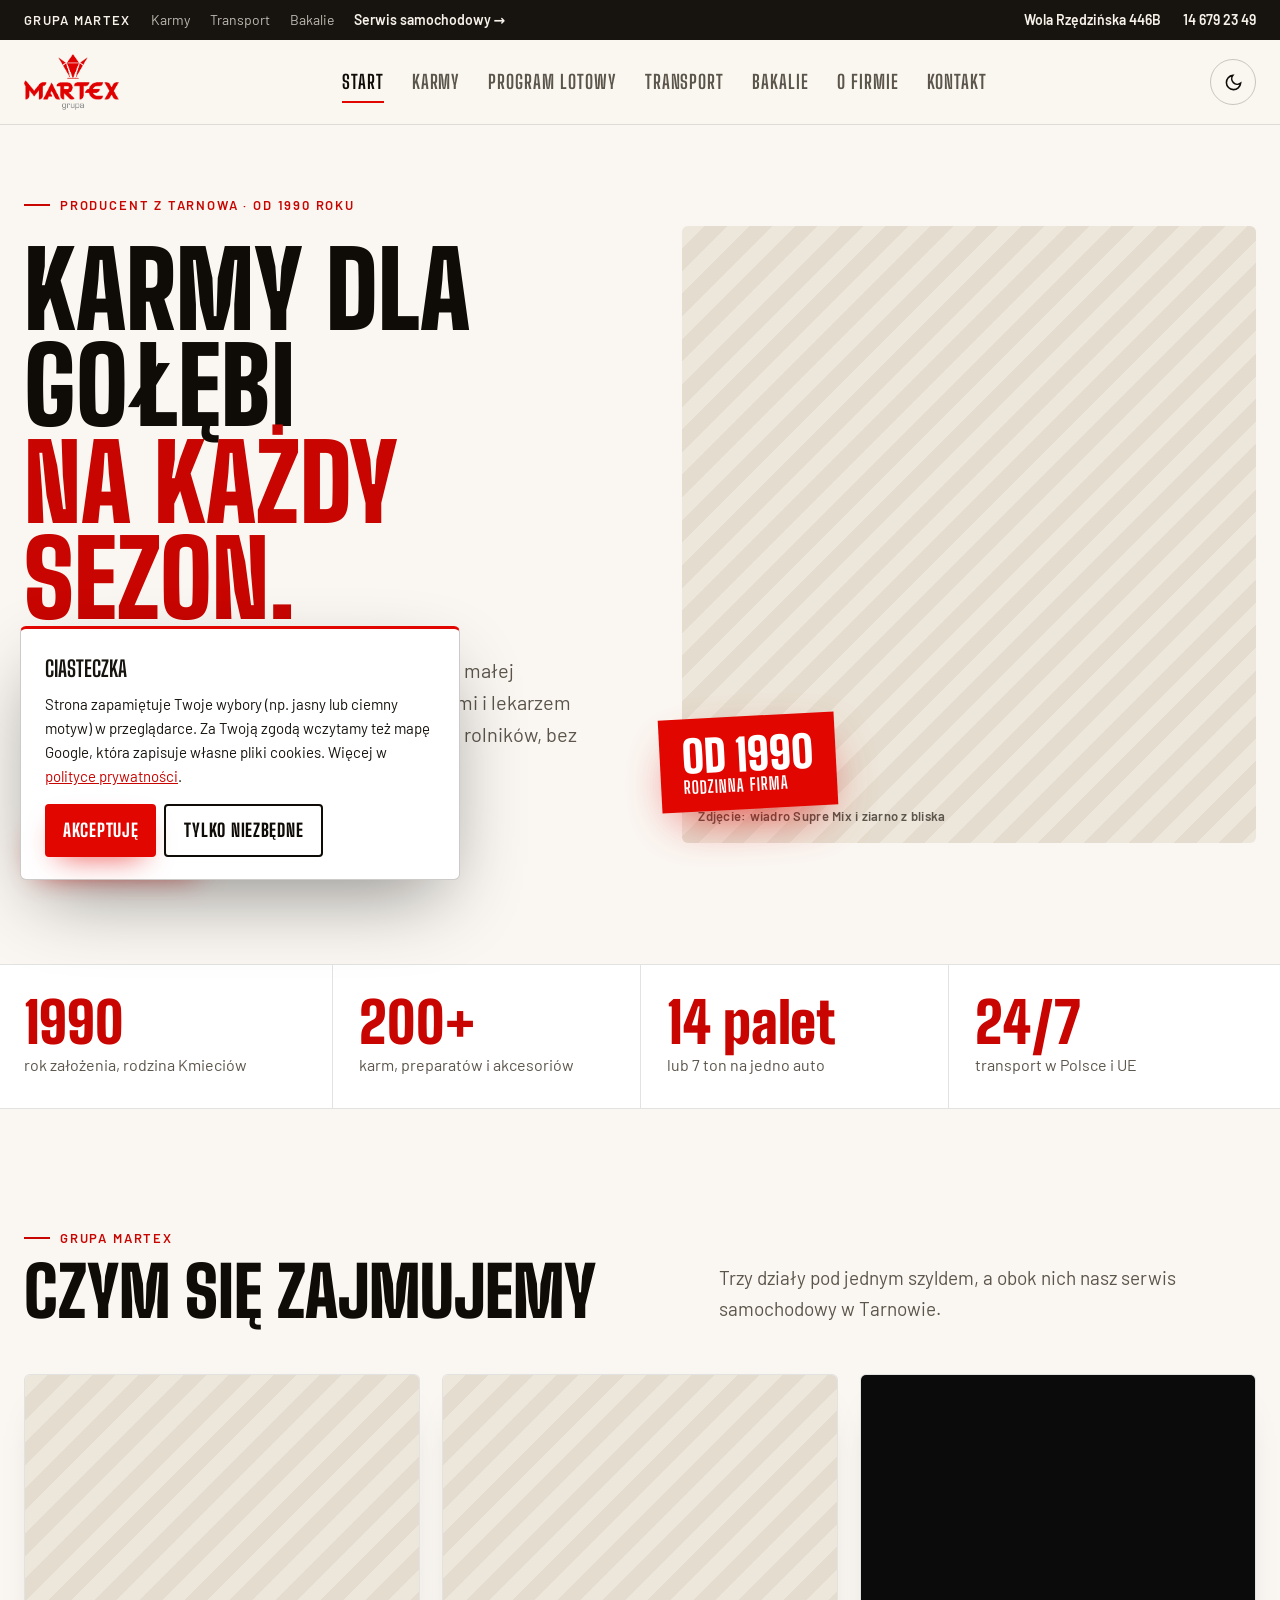
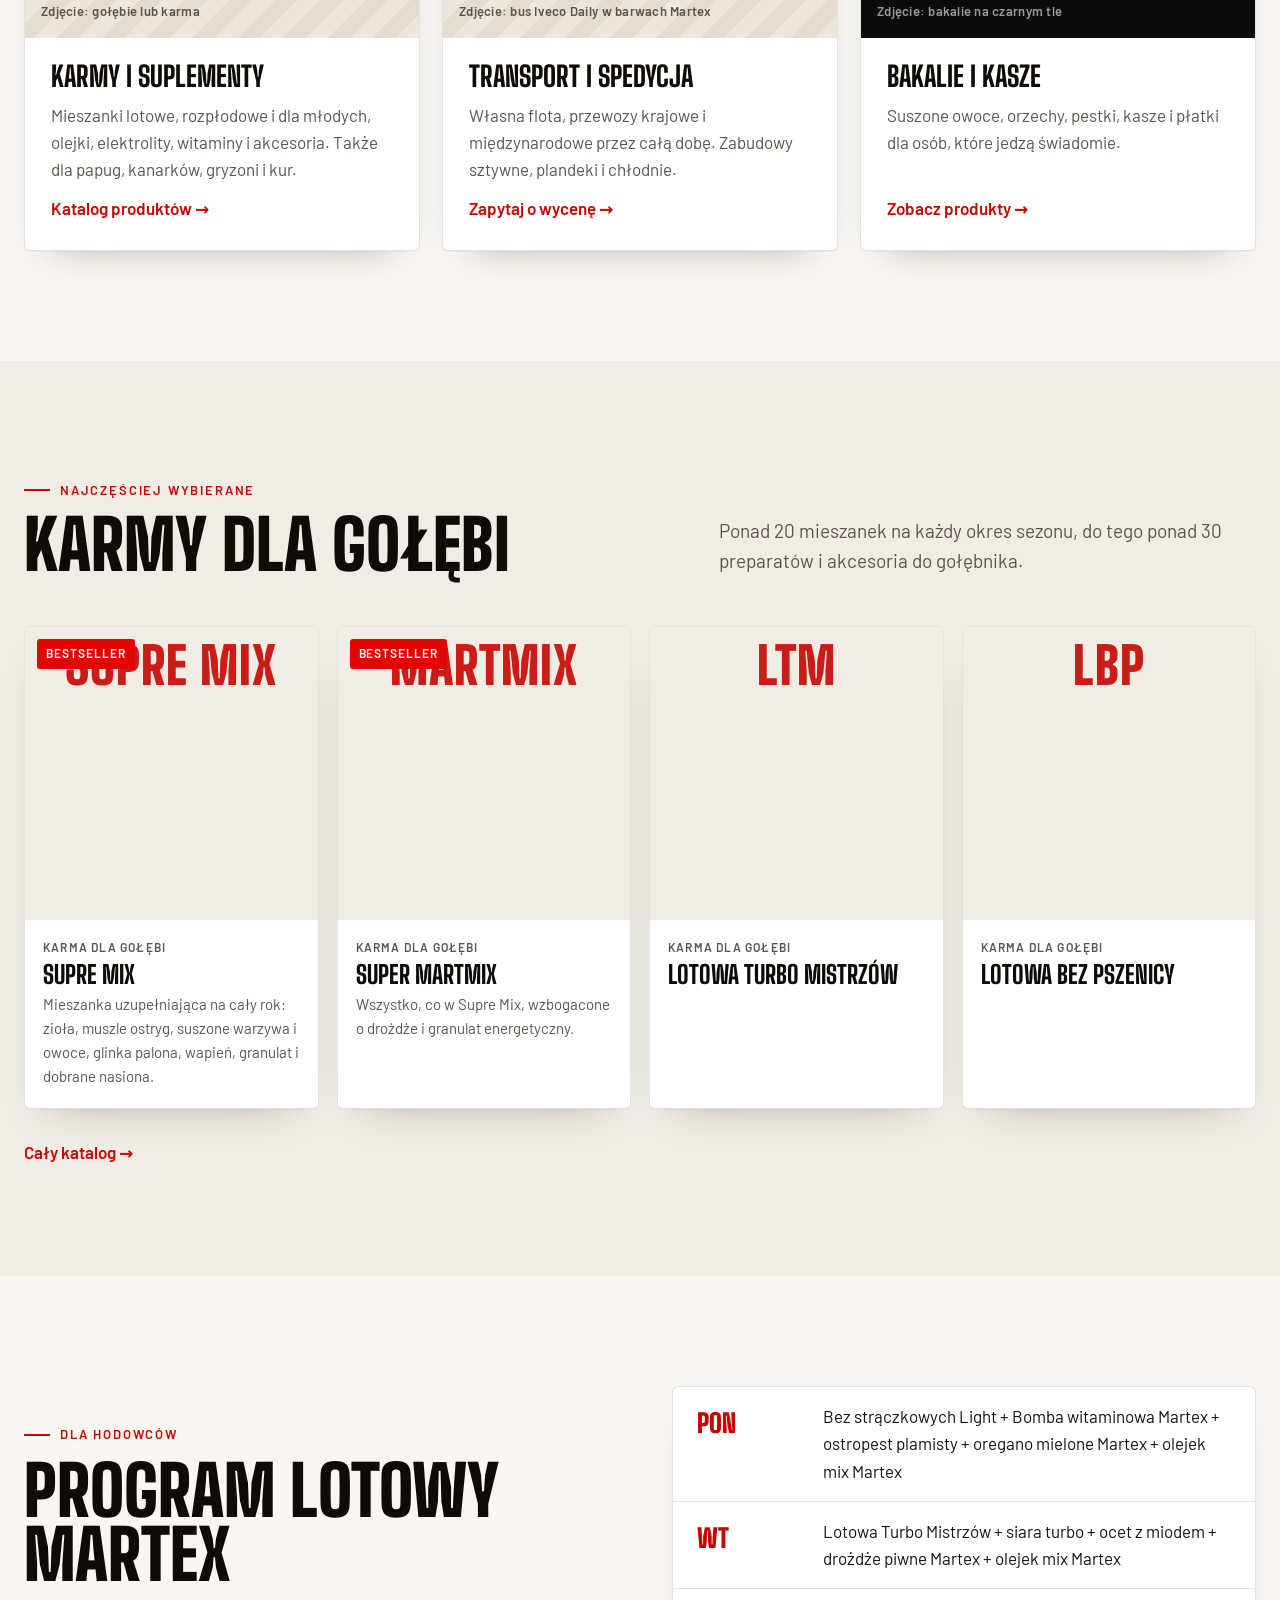
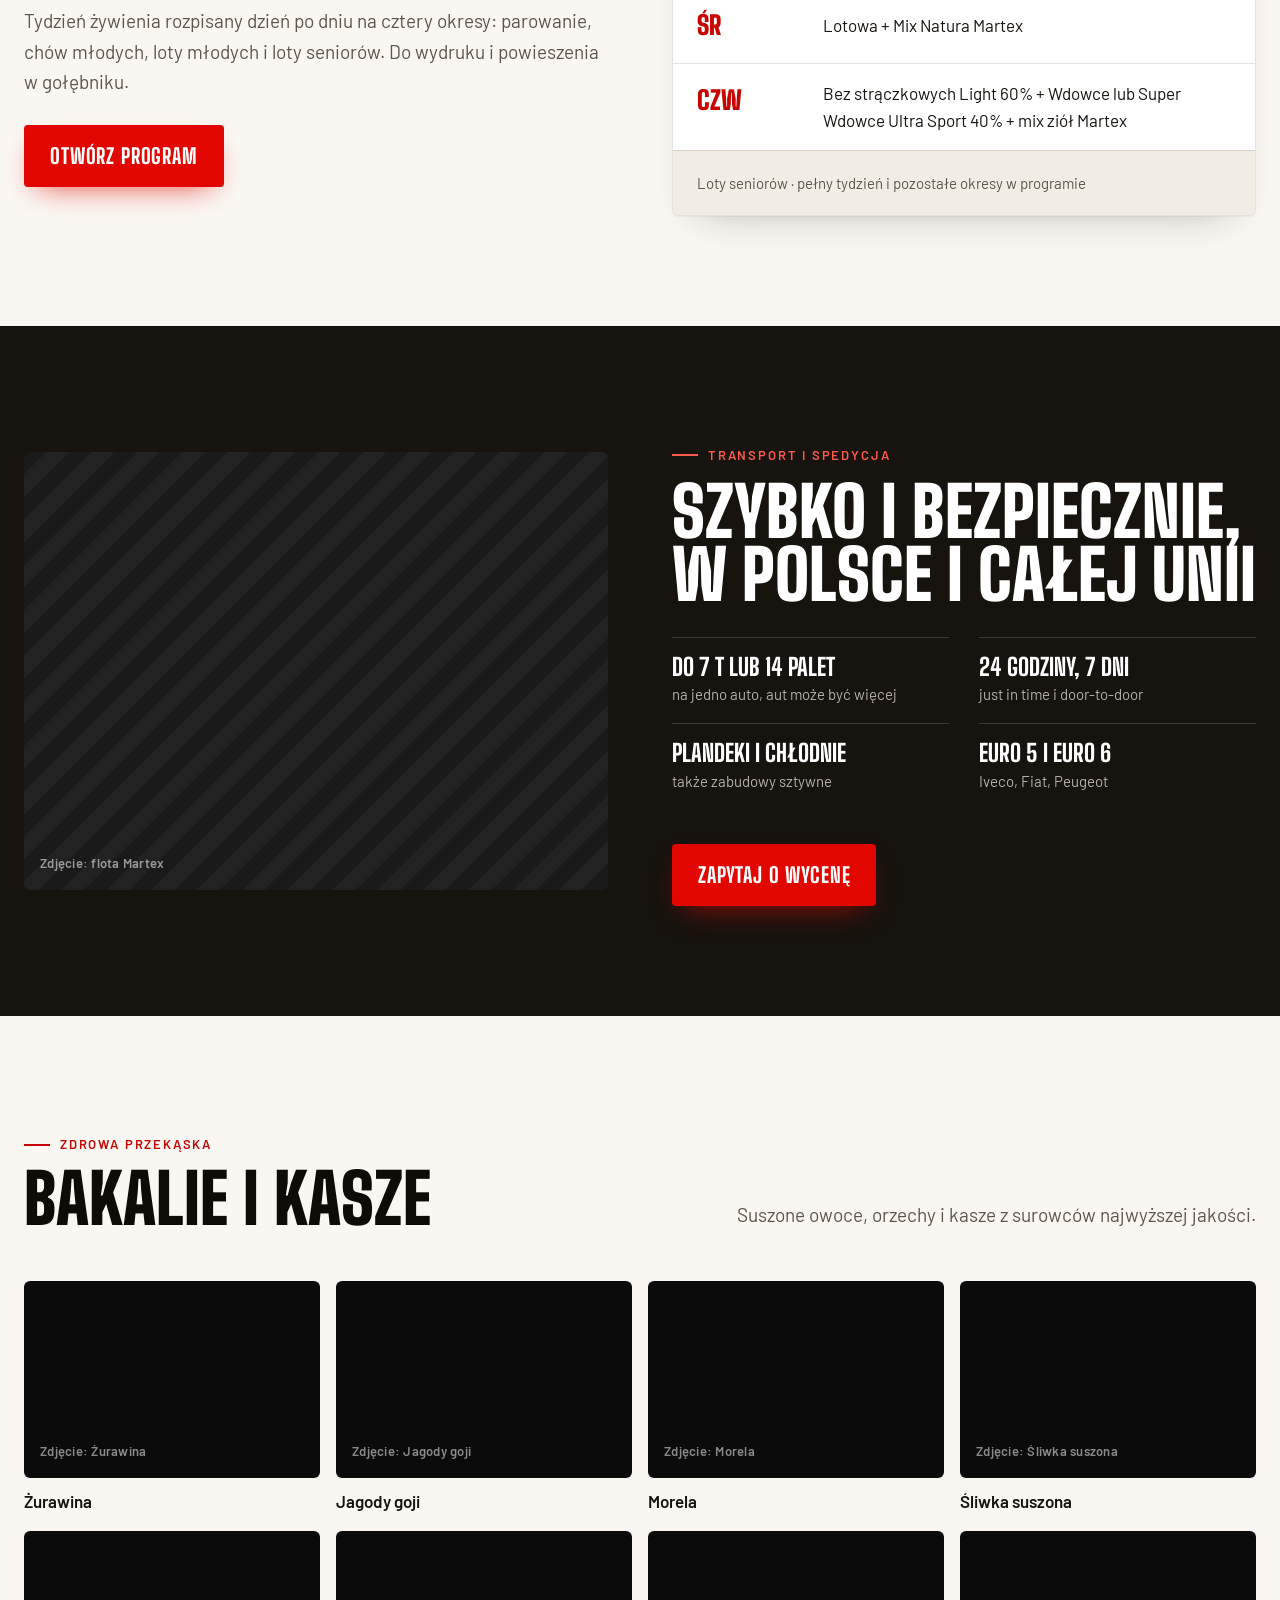
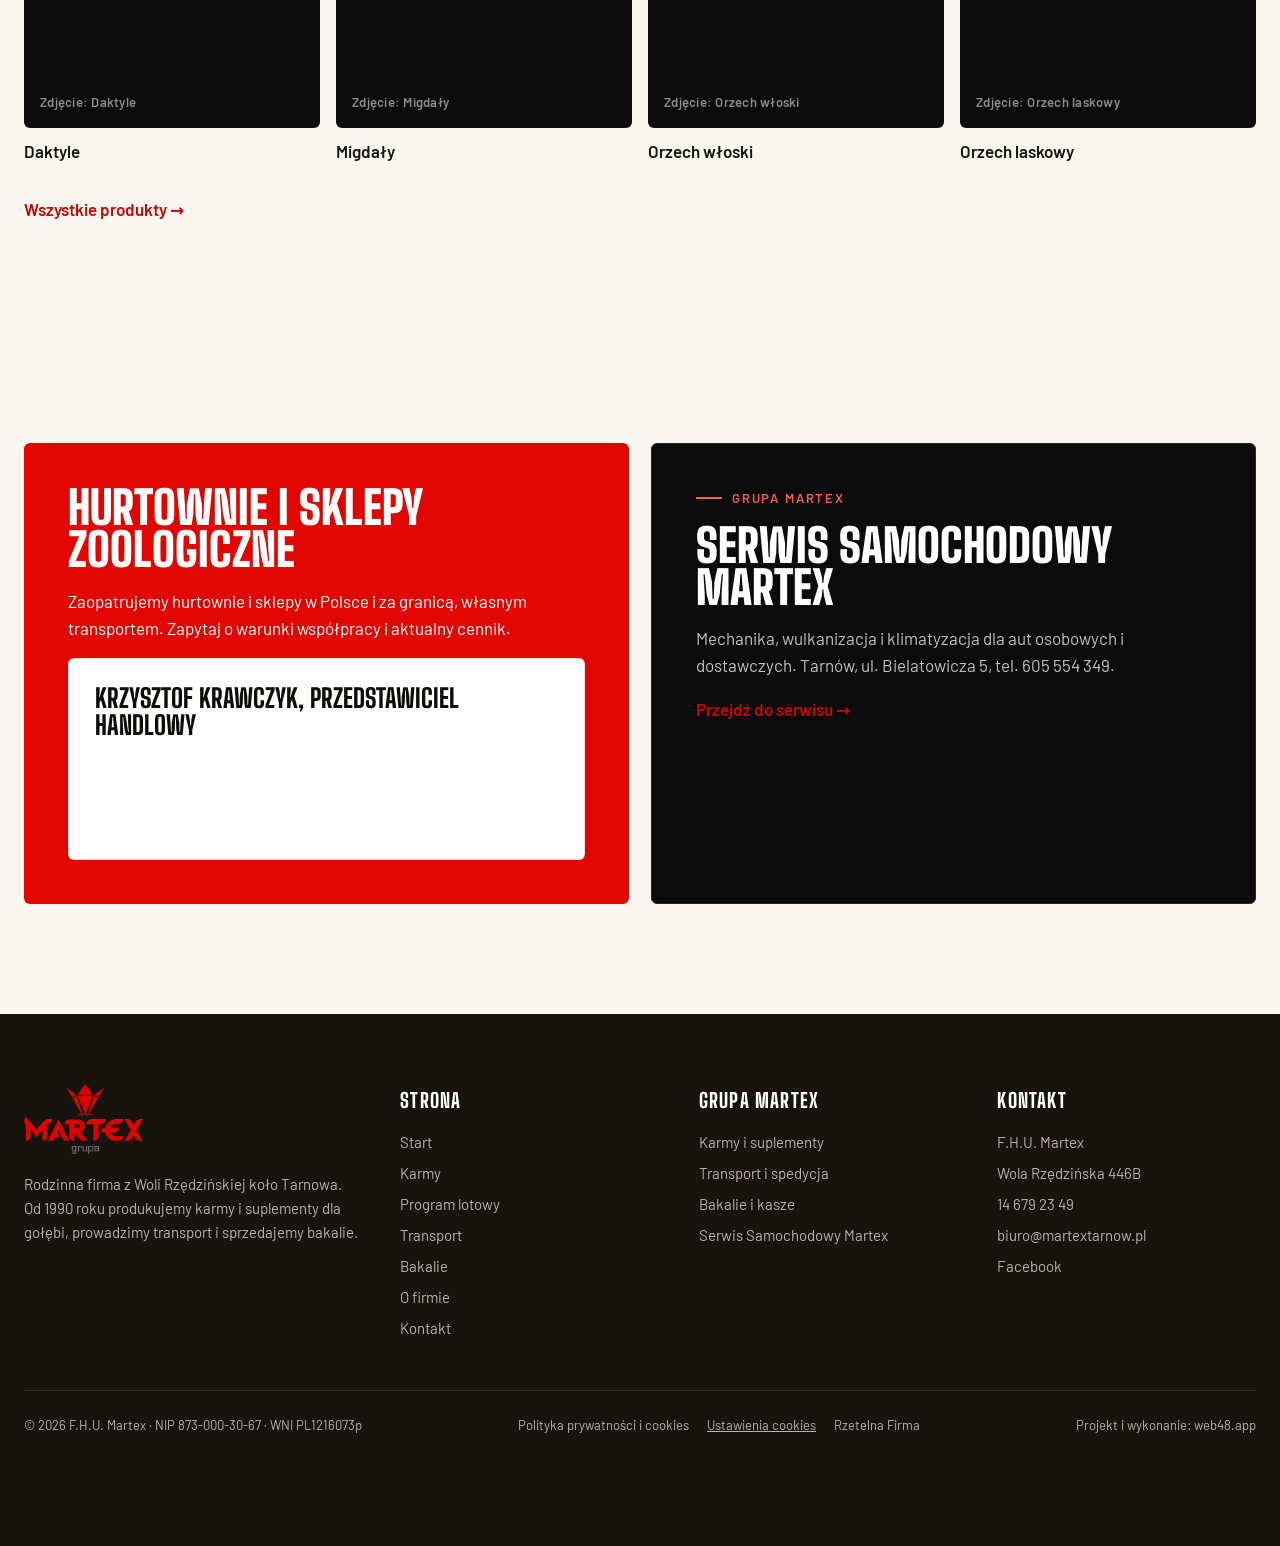
==== commit aac694d9: "Nagłówek strony głównej, ramki zdjęć w ciemnym pasie" ====
--- a/index.html
+++ b/index.html
@@ -63,7 +63,7 @@
   <div class="wrap">
     <div class="hero__txt">
       <span class="label">Producent z Tarnowa · od 1990 roku</span>
-      <h1><span>Karmy i suplementy</span><span>dla gołębi,</span><span class="red">na sezon i na lata.</span></h1>
+      <h1>Karmy dla gołębi <span class="red">na każdy sezon.</span></h1>
       <p class="hero__sub">Mieszanki, preparaty i akcesoria dla gołębi, papug i małej egzotyki. Tworzymy je z doświadczonymi hodowcami i lekarzem weterynarii, z ziarna kupowanego bezpośrednio od rolników, bez GMO.</p>
       <div class="hero__ctas"><a href="karmy.html" class="btn btn--red">Zobacz katalog</a><a href="program-lotowy.html" class="btn btn--line">Program lotowy</a></div>
     </div>
--- a/css/style.css
+++ b/css/style.css
@@ -124,6 +124,7 @@
 .hero{padding:70px 0 90px}
 .hero .wrap{display:grid;grid-template-columns:1.05fr 1fr;gap:56px;align-items:center}
 .hero__txt{display:flex;flex-direction:column;gap:26px}
+.hero h1{font-size:clamp(56px,8.2vw,124px)}
 .hero h1 span{display:block}
 .hero__sub{font-size:20px;color:var(--mute);max-width:560px}
 .hero__ctas{display:flex;gap:14px;flex-wrap:wrap}
@@ -202,6 +203,9 @@
 .dark h2,.dark h3{color:#fff}
 .dark .label{color:#FF5A4E}
 .dark .lead,.dark .muted{color:rgba(246,242,234,.72)}
+.dark .fig{background:#1C1C1C}
+.dark .fig.is-empty{background:repeating-linear-gradient(135deg,#1A1A1A 0 16px,#222 16px 32px)}
+.dark .fig.is-empty::after{color:#9A9A9A}
 .split{display:grid;grid-template-columns:1fr 1fr;gap:64px;align-items:center}
 .split .fig{aspect-ratio:4/3}
 .facts{list-style:none;display:grid;grid-template-columns:1fr 1fr;gap:0 30px;margin:30px 0 34px}
